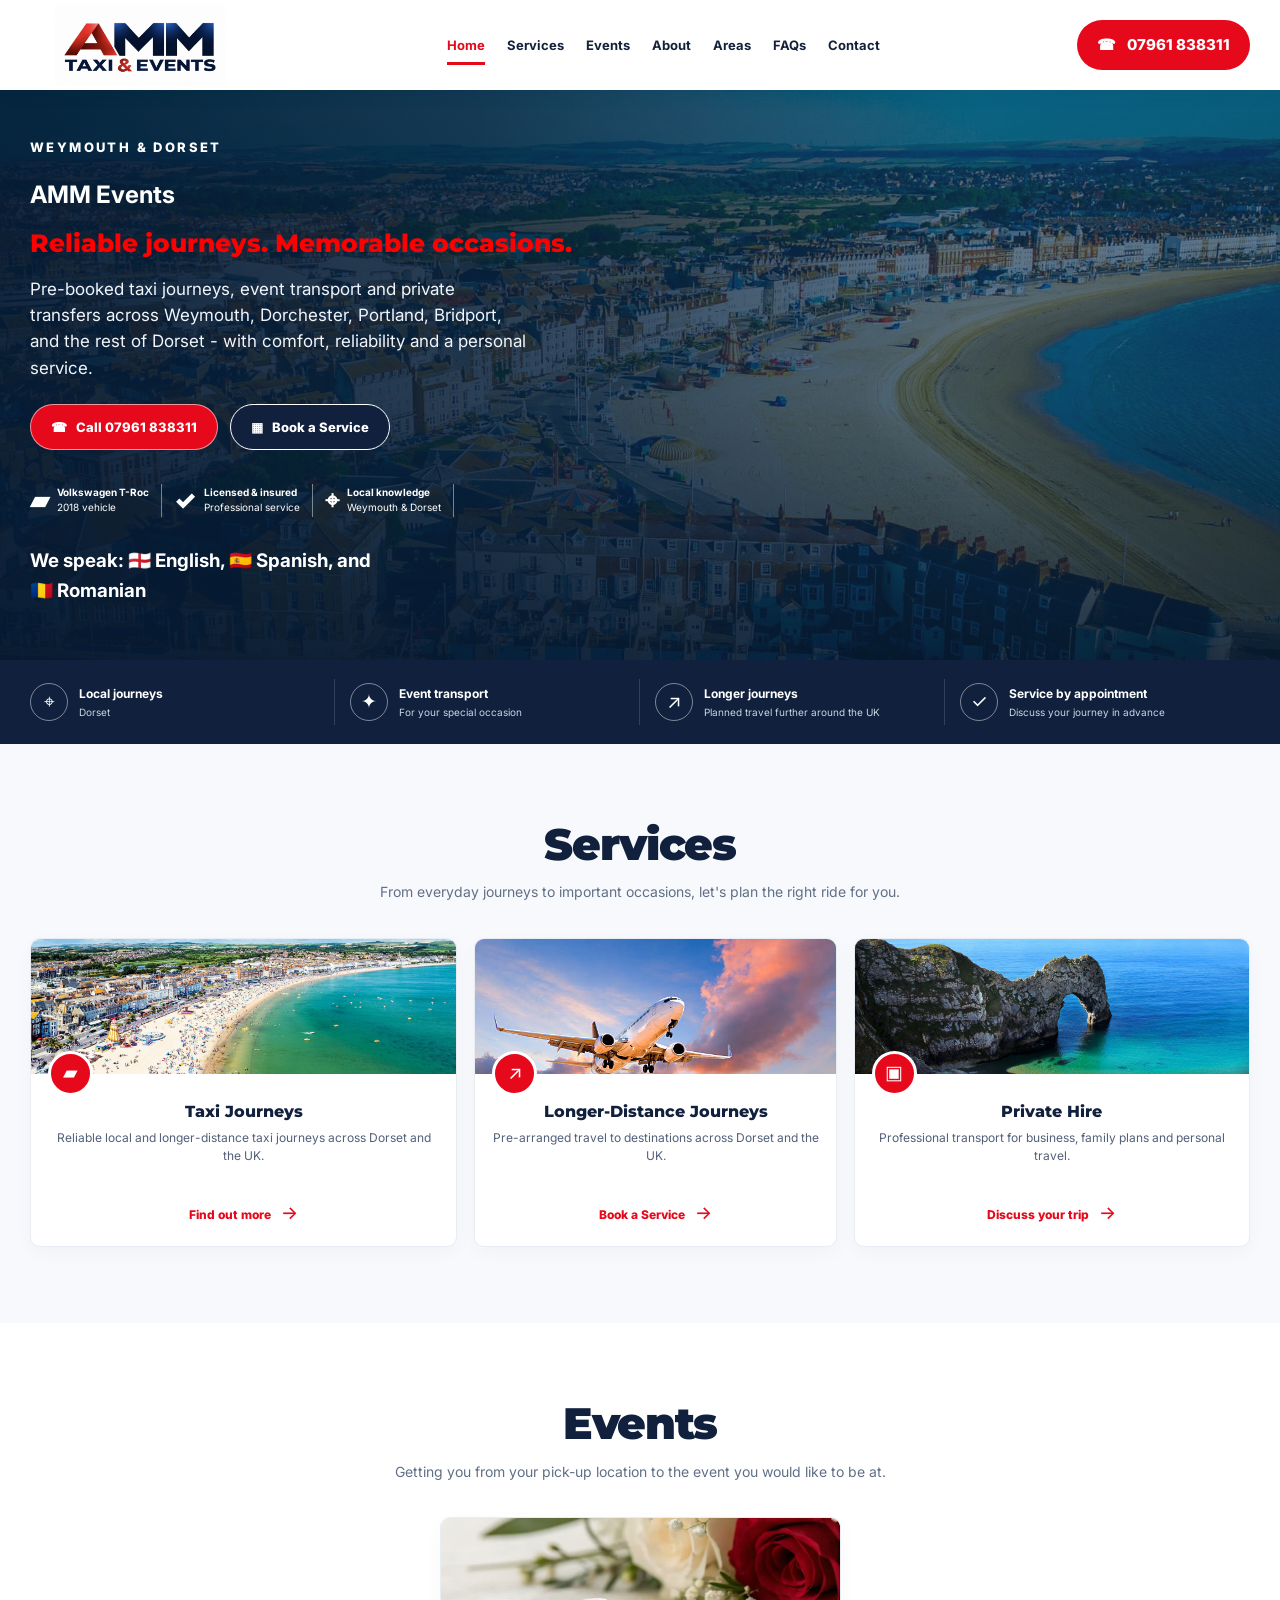
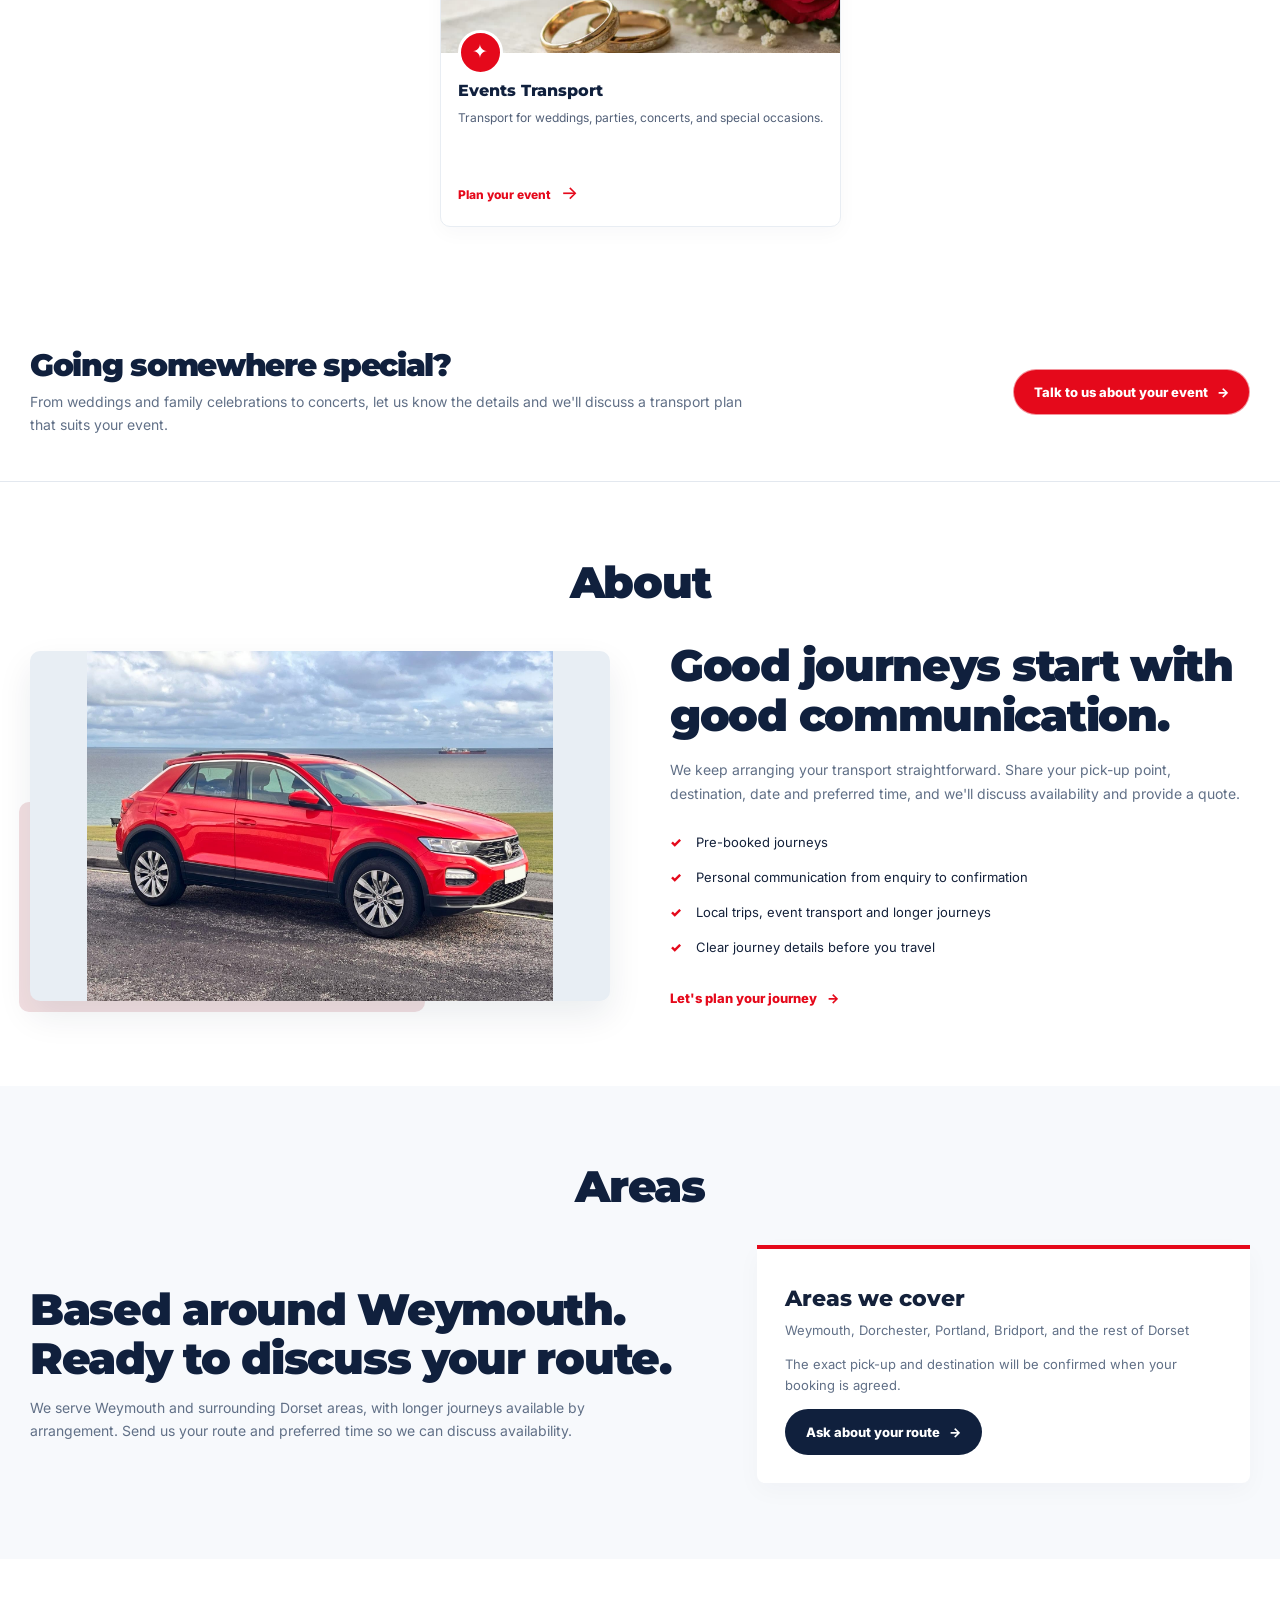
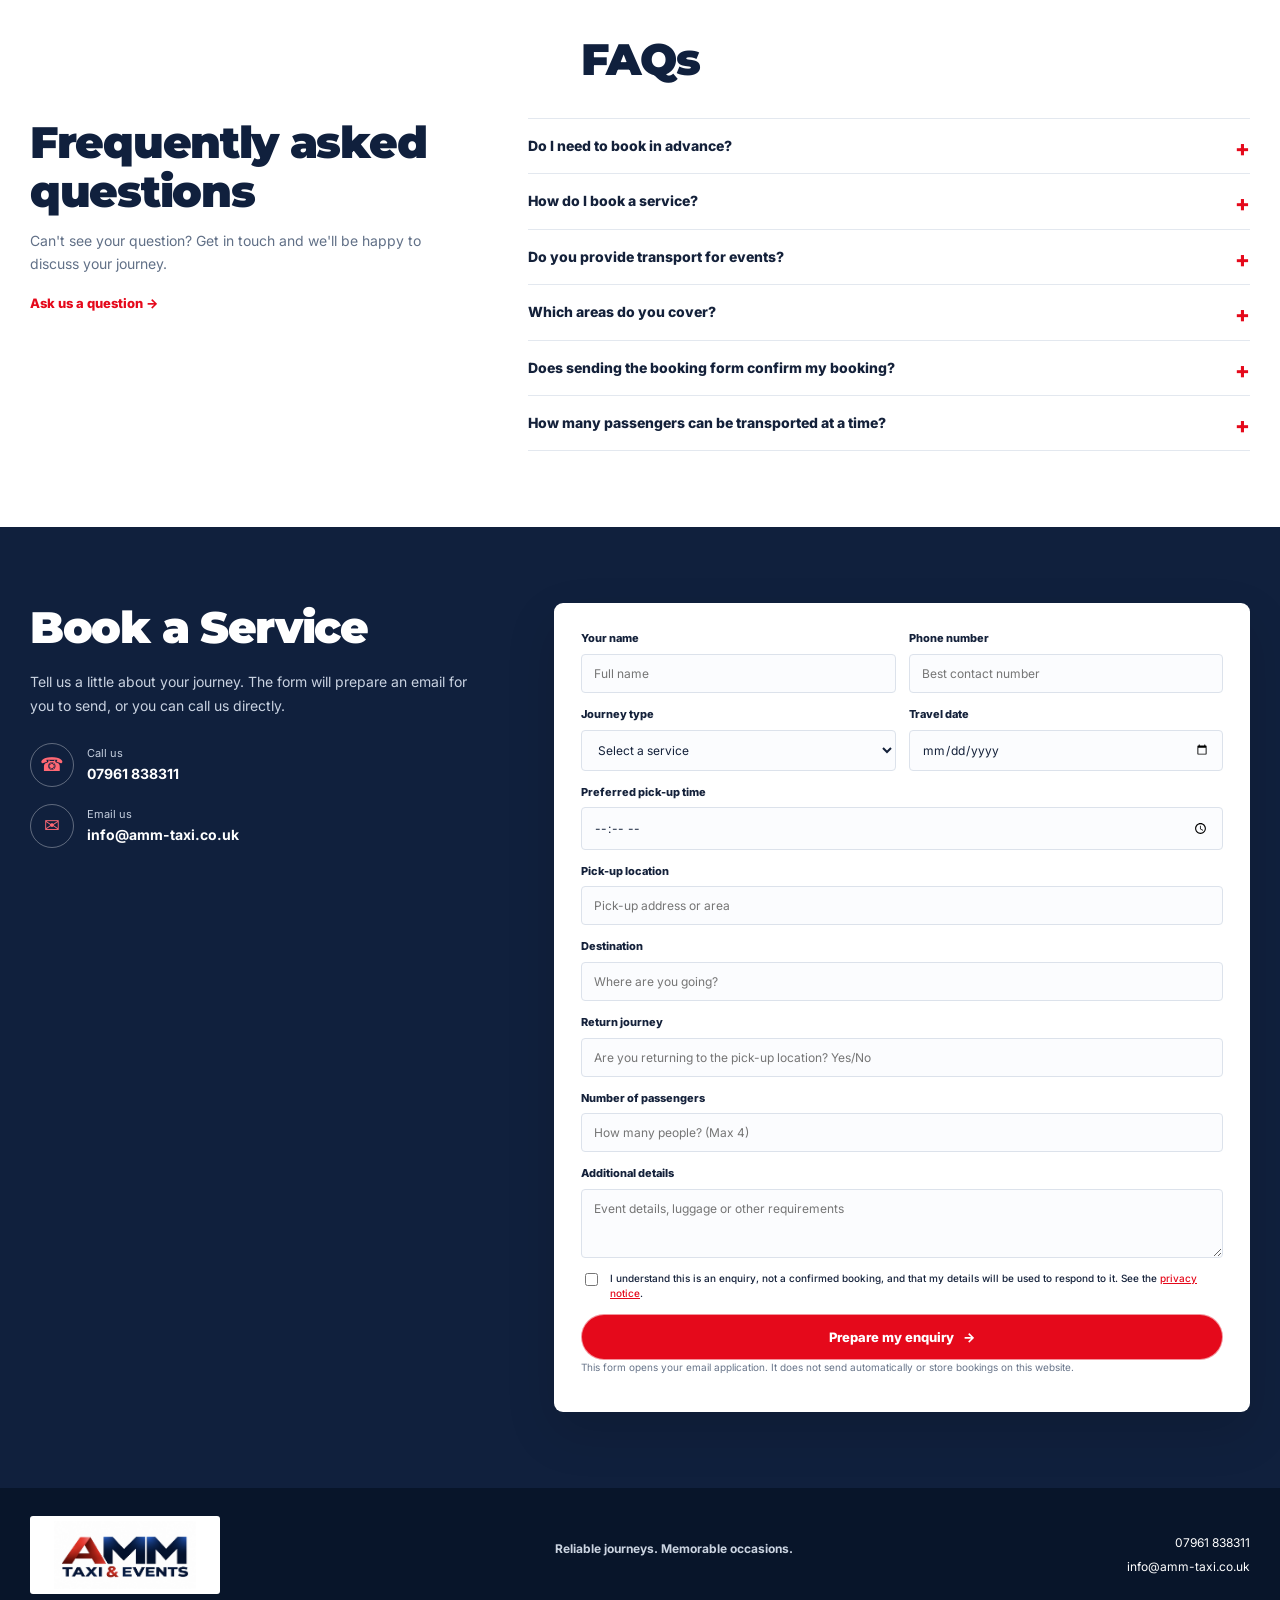
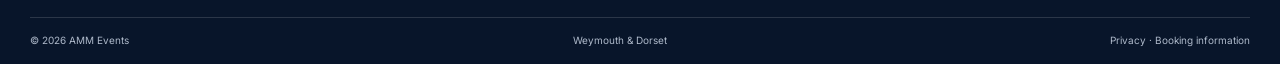
==== index.html @ 0e3fd57d "Add files via upload" ====
<!doctype html>
<html lang="en-GB">
<head>
  <meta charset="utf-8">
  <meta name="viewport" content="width=device-width, initial-scale=1">
  <meta name="description" content="AMM Events offers pre-booked taxi journeys, event transport, private hire and longer-distance travel around Weymouth and Dorset. Call 07961 838311 to discuss your journey.">
  <meta name="theme-color" content="#10203d">
  <title>AMM Events | Pre-booked Taxi & Event Transport in Weymouth</title>
  <link rel="preconnect" href="https://fonts.googleapis.com">
  <link rel="preconnect" href="https://fonts.gstatic.com" crossorigin>
  <link href="https://fonts.googleapis.com/css2?family=Inter:wght@400;500;600;700;800&family=Montserrat:wght@600;700;800;900&display=swap" rel="stylesheet">
  <link rel="stylesheet" href="styles.css">
  <script type="application/ld+json">
  {
    "@context":"https://schema.org",
    "@type":"TaxiService",
    "name":"AMM Events",
    "telephone":"+447961838311",
    "email":"info@amm-taxi.co.uk",
    "areaServed":["Weymouth","Portland","Dorchester","Chickerell","Dorset"],
    "url":"https://amm-taxi.co.uk",
    "description":"Pre-booked taxi journeys, event transport, private hire and longer-distance journeys around Weymouth and Dorset."
  }
  </script>
</head>
<body>
<a class="skip-link" href="#main">Skip to content</a>
<header class="site-header">
  <div class="container header-inner">
    <a class="brand" href="#home" aria-label="AMM Events home"><img src="assets/amm-logo.jpg" alt="AMM Events"></a>
    <button class="menu-toggle" aria-expanded="false" aria-controls="main-nav" aria-label="Open navigation">☰ <span>Menu</span></button>
    <nav class="main-nav" id="main-nav" aria-label="Main navigation">
      <a class="active" href="#home">Home</a><a href="#services">Services</a><a href="#events">Events</a><a href="#about">About</a><a href="#areas">Areas</a><a href="#faq">FAQs</a><a href="#contact">Contact</a>
    </nav>
    <a class="header-call" href="tel:07961838311"><span aria-hidden="true">☎</span> 07961 838311</a>
  </div>
</header>

<main id="main">
  <section class="hero" id="home">
    <div class="hero-backdrop" aria-hidden="true"></div><div class="hero-shade" aria-hidden="true"></div>
    <div class="container hero-inner">
      <div class="hero-copy">
        <p class="eyebrow">WEYMOUTH & DORSET</p>
        <h1>AMM Events</h1>
        <p class="tagline" style="color: red;">Reliable journeys. Memorable occasions.</p>
        <p class="intro">Pre-booked taxi journeys, event transport and private transfers across Weymouth, Dorchester, Portland, Bridport, and the rest of Dorset - with comfort, reliability and a personal service.</p>
        <div class="hero-actions">
          <a class="button button-red" href="tel:07961838311"><span>☎</span> Call 07961 838311</a>
          <a class="button button-outline" href="#contact"><span>▦</span> Book a Service</a>
        </div>
        <div class="trust-points">
          <div><span class="trust-icon">▰</span><span><strong>Volkswagen T-Roc</strong><small>2018 vehicle</small></span></div>
          <div><span class="trust-icon">✓</span><span><strong>Licensed & insured</strong><small>Professional service</small></span></div>
          <div><span class="trust-icon">⌖</span><span><strong>Local knowledge</strong><small>Weymouth & Dorset</small></span></div>
          <h3><br>We speak: 🏴󠁧󠁢󠁥󠁮󠁧󠁿 English, 🇪🇸 Spanish, and <br>🇷🇴 Romanian</h3>
        </div>
      </div>
    </div>
  </section>

  <section class="quick-benefits" aria-label="Service benefits">
    <div class="container benefits-grid">
      <div><span class="benefit-icon">⌖</span><span><strong>Local journeys</strong><small>Dorset</small></span></div>
      <div><span class="benefit-icon">✦</span><span><strong>Event transport</strong><small>For your special occasion</small></span></div>
      <div><span class="benefit-icon">↗</span><span><strong>Longer journeys</strong><small>Planned travel further around the UK</small></span></div>
      <div><span class="benefit-icon">✓</span><span><strong>Service by appointment</strong><small>Discuss your journey in advance</small></span></div>
    </div>
  </section>

  <section class="section services" id="services">
    <div class="container">
      <div class="section-heading"><h2>Services</h2><p>From everyday journeys to important occasions, let's plan the right ride for you.</p></div>
      <div class="service-cards">
        <article class="service-card"><img src="assets/taxi-journeys.jpg" alt="Weymouth harbour and coastline"><div class="card-content"><span class="card-icon">▰</span><h3>Taxi Journeys</h3><p>Reliable local and longer-distance taxi journeys across Dorset and the UK.</p><a href="#contact">Find out more <b>→</b></a></div></article>
        <article class="service-card"><img src="assets/long-distance.jpg" alt="Open sky representing longer-distance travel"><div class="card-content"><span class="card-icon">↗</span><h3>Longer-Distance Journeys</h3><p>Pre-arranged travel to destinations across Dorset and the UK.</p><a href="#contact">Book a Service <b>→</b></a></div></article>
        <article class="service-card"><img src="assets/durdle-door.jpg" alt="Coastal landscape for private travel"><div class="card-content"><span class="card-icon">▣</span><h3>Private Hire</h3><p>Professional transport for business, family plans and personal travel.</p><a href="#contact">Discuss your trip <b>→</b></a></div></article>
      </div>
    </div>
  </section>

  <section class="section events" id="events">
    <div class="container">
      <div class="section-heading"><h2>Events</h2><p>Getting you from your pick-up location to the event you would like to be at.</p></div>
      <div class="service-cards">
        <article class="service-card" id="events"><img src="assets/events-transport.jpg" alt="Elegant event table setting"><div class="card-content"><span class="card-icon">✦</span><h3>Events Transport</h3><p>Transport for weddings, parties, concerts, and special occasions.</p><a href="#contact">Plan your event <b>→</b></a></div></article>
      </div>
    </div>
  </section>

  <section class="event-callout">
    <div class="container event-inner">
      <div><h2>Going somewhere special?</h2><p>From weddings and family celebrations to concerts, let us know the details and we'll discuss a transport plan that suits your event.</p></div>
      <a class="button button-red" href="#contact">Talk to us about your event <span>→</span></a>
    </div>
  </section>

  <section class="section about-section" id="about">
              <div class="section-heading"><h2>About</h2></div>
    <div class="container about-grid">
      <div class="about-visual"><img src="assets/red-troc-coast.jpg" alt="Red Volkswagen T-Roc used as the AMM Events vehicle"></div>
      <div class="about-copy"><h2>Good journeys start with good communication.</h2><p>We keep arranging your transport straightforward. Share your pick-up point, destination, date and preferred time, and we'll discuss availability and provide a quote.</p><ul><li>Pre-booked journeys</li><li>Personal communication from enquiry to confirmation</li><li>Local trips, event transport and longer journeys</li><li>Clear journey details before you travel</li></ul><a class="text-link" href="#contact">Let's plan your journey <span>→</span></a></div>
    </div>
  </section>

  <section class="area-section section" id="areas">
        <div class="section-heading"><h2>Areas</h2></div>
    <div class="container area-grid">
      <div><h2>Based around Weymouth.<br>Ready to discuss your route.</h2><p>We serve Weymouth and surrounding Dorset areas, with longer journeys available by arrangement. Send us your route and preferred time so we can discuss availability.</p></div>
      <div class="area-card"><h3>Areas we cover</h3><p>Weymouth, Dorchester, Portland, Bridport, and the rest of Dorset</p><p>The exact pick-up and destination will be confirmed when your booking is agreed.</p><a class="button button-navy" href="#contact">Ask about your route <span>→</span></a></div>
    </div>
  </section>

  <section class="section faq-section" id="faq">
        <div class="section-heading"><h2>FAQs</h2></div>
    <div class="container faq-grid">
      <div><h2>Frequently asked questions</h2><p>Can't see your question? Get in touch and we'll be happy to discuss your journey.</p><a class="text-link" href="#contact">Ask us a question →</a></div>
      <div class="faq-list">
        <details><summary>Do I need to book in advance?</summary><p>AMM only handles pre-booked journeys. Contact us with your date, time, pick-up point and destination so we can check availability.</p></details>
        <details><summary>How do I book a service?</summary><p>Call us or complete the enquiry form with as much journey information as you can. Your booking is not confirmed until we reply and agree the details.</p></details>
        <details><summary>Do you provide transport for events?</summary><p>Yes, you can enquire about transport for weddings, parties, concerts, and other special occasions. Please share the event time and locations.</p></details>
        <details><summary>Which areas do you cover?</summary><p>We are based around Weymouth and cover nearby Dorset locations, with longer-distance journeys considered by arrangement.</p></details>
        <details><summary>Does sending the booking form confirm my booking?</summary><p>No. The form prepares an email enquiry. Your journey is only confirmed after AMM Events replies and agrees the details with you.</p></details>
        <details><summary>How many passengers can be transported at a time?</summary><p>A maximum of 4 passengers can be transported at a time.</p></details>        
        </div>
    </div>
  </section>

  <section class="contact-section" id="contact">
    <div class="container contact-grid">
      <div class="contact-copy"><h2>Book a Service</h2><p>Tell us a little about your journey. The form will prepare an email for you to send, or you can call us directly.</p>
        <a class="contact-detail" href="tel:07961838311"><span class="contact-detail-icon">☎</span><span><small>Call us</small><strong>07961 838311</strong></span></a>
        <a class="contact-detail" href="mailto:info@amm-taxi.co.uk"><span class="contact-detail-icon">✉</span><span><small>Email us</small><strong>info@amm-taxi.co.uk</strong></span></a>
      </div>
      <form class="quote-form" id="quote-form">
        <div class="form-row"><label for="name">Your name<input id="name" name="name" autocomplete="name" required placeholder="Full name"></label><label for="phone">Phone number<input id="phone" name="phone" type="tel" autocomplete="tel" required placeholder="Best contact number"></label></div>
        <div class="form-row"><label for="journey">Journey type<select id="journey" name="journey" required><option value="">Select a service</option><option>Taxi journey</option><option>Events transport</option><option>Longer-distance journey</option><option>Private hire</option><option>Other enquiry</option></select></label><label for="date">Travel date<input id="date" name="date" type="date"></label></div>
        <label for="time">Preferred pick-up time<input id="time" name="time" type="time"></label>
        <label for="pickup">Pick-up location<input id="pickup" name="pickup" placeholder="Pick-up address or area"></label>
        <label for="destination">Destination<input id="destination" name="destination" placeholder="Where are you going?"></label>
        <label for="return">Return journey<input id="return" name="return" placeholder="Are you returning to the pick-up location? Yes/No"></label>
        <label for="passengers">Number of passengers<input id="passengers" name="passengers" type="number" min="1" max="4" placeholder="How many people? (Max 4)"></label>
        <label for="details">Additional details<textarea id="details" name="details" rows="3" placeholder="Event details, luggage or other requirements"></textarea></label>
        <label class="consent"><input type="checkbox" name="privacy" required><span>I understand this is an enquiry, not a confirmed booking, and that my details will be used to respond to it. See the <a href="privacy.html" target="_blank" rel="noopener">privacy notice</a>.</span></label>
        <button class="button button-red submit-button" type="submit">Prepare my enquiry <span>→</span></button>
        <p class="form-note">This form opens your email application. It does not send automatically or store bookings on this website.</p><p class="form-status" id="form-status" aria-live="polite"></p>
      </form>
    </div>
  </section>
</main>

<footer class="site-footer">
  <div class="container footer-main"><a class="footer-logo" href="#home"><img src="assets/amm-logo.jpg" alt="AMM Events"></a><p>Reliable journeys. Memorable occasions.</p><div class="footer-contact"><a href="tel:07961838311">07961 838311</a><a href="mailto:info@amm-taxi.co.uk">info@amm-taxi.co.uk</a></div></div>
  <div class="container footer-bottom"><span>© <span id="year"></span> AMM Events</span><span>Weymouth & Dorset</span><span><a href="privacy.html">Privacy</a> · <a href="terms.html">Booking information</a></span></div>
</footer>
<div class="mobile-cta"><a href="tel:07961838311">Call AMM</a><a href="#contact">Book a Service</a></div>
<script src="script.js"></script>
</body>
</html>
---- styles.css ----
* {
  box-sizing: border-box;
}
:root {
  --navy: #10203d;
  --navy2: #1b3458;
  --red: #e5091b;
  --red-dark: #c90d1c;
  --ink: #14213a;
  --muted: #617087;
  --pale: #f5f7fb;
  --line: #e3e8ef;
  --max: 1220px;
}
html {
  scroll-behavior: smooth;
  scroll-padding-top: 100px;
}
body {
  margin: 0;
  font-family: Inter, Arial, sans-serif;
  color: var(--ink);
  line-height: 1.6;
}
a {
  color: inherit;
  text-decoration: none;
}
img {
  display: block;
  max-width: 100%;
}
.container {
  width: min(var(--max), calc(100% - 44px));
  margin: auto;
}
.skip-link {
  position: absolute;
  left: -9999px;
}
.skip-link:focus {
  left: 12px;
  top: 12px;
  background: white;
  padding: 12px;
  z-index: 100;
}
.site-header {
  position: sticky;
  top: 0;
  z-index: 30;
  background: #fff;
  box-shadow: 0 3px 20px #10203d0d;
}
.header-inner {
  display: flex;
  align-items: center;
  justify-content: space-between;
  gap: 22px;
  min-height: 90px;
}
.brand {
  width: 220px;
  flex-shrink: 0;
}
.brand img {
  width: 100%;
  max-height: 82px;
  object-fit: contain;
}
.main-nav {
  display: flex;
  align-items: center;
  gap: 22px;
  font-size: 13px;
  font-weight: 700;
}
.main-nav a {
  position: relative;
  padding: 12px 0;
}
.main-nav a:hover,
.main-nav a.active {
  color: var(--red);
}
.main-nav a.active:after {
  content: "";
  position: absolute;
  left: 0;
  right: 0;
  bottom: 2px;
  height: 3px;
  background: var(--red);
}
.header-call {
  white-space: nowrap;
  background: var(--red);
  color: white;
  border-radius: 30px;
  padding: 13px 20px;
  font-size: 15px;
  font-weight: 800;
}
.header-call span {
  margin-right: 8px;
}
.menu-toggle {
  display: none;
}
.hero {
  position: relative;
  isolation: isolate;
  overflow: hidden;
  color: #fff;
  background: #12395b;
}
.hero-backdrop {
  position: absolute;
  inset: 0;
  z-index: -3;
  background: url("assets/weymouth-coast.jpg") center 44% / cover no-repeat;
  opacity: 0.4;
  transform: scale(1.02);
}
.hero-shade {
  position: absolute;
  inset: 0;
  z-index: -2;
  background: linear-gradient(
      90deg,
      rgba(5, 25, 49, 0.86) 0%,
      rgba(5, 25, 49, 0.64) 37%,
      rgba(5, 25, 49, 0.12) 76%
    ),
    linear-gradient(0deg, rgba(4, 17, 34, 0.66), transparent 45%);
}
.hero-inner {
  display: grid;
  grid-template-columns: 1fr 1fr;
  gap: 20px;
  align-items: center;
  min-height: 570px;
  padding-top: 38px;
  padding-bottom: 26px;
}
.hero-copy {
  position: relative;
  z-index: 2;
}
.eyebrow {
  display: flex;
  align-items: center;
  gap: 12px;
  margin: 0 0 18px;
  color: var(--red);
  font-size: 11px;
  font-weight: 800;
  letter-spacing: 2.4px;
}
.hero .eyebrow {
  color: white;
  font-size: 13px;
}
.eyebrow > span {
  display: inline-block;
  width: 42px;
  height: 2px;
  background: var(--red);
}
h1,
h2,
h3,
p {
  margin-top: 0;
}
.hero h1 {
  margin-bottom: 13px;
}
.hero h1 span {
  display: block;
}
.tagline {
  font: 800 clamp(18px, 2vw, 25px) / 1.3 Montserrat, sans-serif;
  margin-bottom: 16px;
}
.tagline em {
  font-style: normal;
  color: #ffd5d8;
}
.intro {
  max-width: 500px;
  font-size: 17px;
  line-height: 1.55;
  color: #f1f5fb;
  margin-bottom: 23px;
}
.hero-actions {
  display: flex;
  gap: 12px;
  flex-wrap: wrap;
}
.button {
  display: inline-flex;
  align-items: center;
  justify-content: center;
  gap: 9px;
  padding: 14px 20px;
  border-radius: 30px;
  font: 800 13px Inter, sans-serif;
  cursor: pointer;
  border: 1px solid transparent;
  transition: transform 0.2s, background 0.2s;
}
.button:hover {
  transform: translateY(-2px);
}
.button-red {
  background: var(--red);
  color: #fff;
  border-color: #ffffff90;
}
.button-red:hover {
  background: var(--red-dark);
}
.button-outline {
  color: white;
  background: var(--navy);
  border-color: #fff;
}
.trust-points {
  display: flex;
  gap: 0;
  flex-wrap: wrap;
  margin-top: 34px;
}
.trust-points > div {
  display: flex;
  align-items: center;
  gap: 8px;
  padding: 0 12px;
  border-right: 1px solid #ffffff70;
  font-size: 10px;
  line-height: 1.3;
  
}
.trust-points > div:first-child {
  padding-left: 0;
}
.trust-points > div:last-child {
  border: 0;
}
.trust-icon {
  font-size: 25px;
  font-weight: 900;
}
.trust-points strong,
.trust-points small {
  display: block;
}
.trust-points strong {
  font-size: 10px;
}
.trust-points small {
  font-size: 10px;
  margin-top: 2px;
}
.hero-visual {
  position: relative;
  align-self: stretch;
  display: flex;
  align-items: center;
  min-width: 0;
  margin-right: -25px;
}
.hero-visual > img {
  width: 100%;
  height: 430px;
  object-fit: contain;
  object-position: center;
  background: #e8eef4;
  border-radius: 12px;
  box-shadow: 0 18px 45px #0003;
}
.vehicle-tag {
  position: absolute;
  bottom: 18px;
  left: 16px;
  display: flex;
  align-items: center;
  gap: 10px;
  background: white;
  color: var(--navy);
  padding: 11px 15px;
  border-radius: 7px;
  box-shadow: 0 8px 25px #10203d25;
}
.tag-dot {
  width: 10px;
  height: 10px;
  background: var(--red);
  border-radius: 50%;
}
.vehicle-tag strong,
.vehicle-tag small {
  display: block;
}
.vehicle-tag strong {
  font-size: 11px;
}
.vehicle-tag small {
  font-size: 10px;
  color: var(--muted);
}
.quick-benefits {
  background: var(--navy);
  color: white;
}
.benefits-grid {
  display: grid;
  grid-template-columns: repeat(4, 1fr);
  padding: 19px 0;
}
.benefits-grid > div {
  display: flex;
  align-items: center;
  gap: 11px;
  padding: 4px 15px;
  border-right: 1px solid #ffffff25;
}
.benefits-grid > div:first-child {
  padding-left: 0;
}
.benefits-grid > div:last-child {
  border: 0;
}
.benefit-icon {
  width: 38px;
  height: 38px;
  border: 1px solid #ffffff75;
  border-radius: 50%;
  display: grid;
  place-items: center;
  font-size: 19px;
  flex-shrink: 0;
}
.benefits-grid strong,
.benefits-grid small {
  display: block;
}
.benefits-grid strong {
  font-size: 12px;
}
.benefits-grid small {
  font-size: 10px;
  color: #cbd4e2;
  line-height: 1.35;
  margin-top: 3px;
}
.section {
  padding: 76px 0;
}
.services {
  background: #f7f9fc;
  display: flex;
  text-align: center;
  align-items: center;
  justify-content: center;
}


.section-heading {
  text-align: center;
  max-width: 680px;
  margin: 0 auto 34px;
}
.section-heading h2,
.about-copy h2,
.area-grid h2,
.faq-grid h2,
.contact-copy h2,
.event-inner h2 {
  font: 900 clamp(31px, 3.8vw, 44px) / 1.12 Montserrat, sans-serif;
  letter-spacing: -1.3px;
  color: var(--navy);
  margin-bottom: 12px;
}
.section-heading > p:last-child {
  font-size: 14px;
  color: var(--muted);
  margin-bottom: 0;
}
.service-cards {
  display: flex;
  grid-template-columns: repeat(4, minmax(0, 1fr));
  align-items: center;
  justify-content: center;
  gap: 17px;
}
.service-card {
  background: #fff;
  border: 1px solid #e8edf3;
  border-radius: 10px;
  overflow: hidden;
  box-shadow: 0 6px 20px #10203d08;
  transition: transform 0.2s, box-shadow 0.2s;
}
.service-card:hover {
  transform: translateY(-4px);
  box-shadow: 0 14px 28px #10203d13;
}
.service-card > img {
  width: 100%;
  height: 135px;
  object-fit: cover;
}
.card-content {
  padding: 0 17px 18px;
}
.card-icon {
  position: relative;
  display: grid;
  place-items: center;
  width: 45px;
  height: 45px;
  margin-top: -23px;
  margin-bottom: 6px;
  background: var(--red);
  border: 3px solid white;
  border-radius: 50%;
  color: white;
  font-size: 19px;
}
.card-content h3 {
  font: 800 16px/1.3 Montserrat, sans-serif;
  color: var(--navy);
  margin-bottom: 7px;
}
.card-content p {
  font-size: 12px;
  line-height: 1.5;
  color: #526078;
  min-height: 58px;
  margin-bottom: 12px;
}
.card-content a {
  font-size: 12px;
  font-weight: 800;
  color: var(--red);
}
.card-content a b {
  font-size: 18px;
  font-weight: 500;
  padding-left: 7px;
}
.event-callout {
  padding: 45px 0;
  background: #fff;
  border-bottom: 1px solid var(--line);
}
.event-inner {
  display: flex;
  align-items: center;
  justify-content: space-between;
  gap: 35px;
}
.event-inner > div {
  max-width: 720px;
}
.event-inner .eyebrow {
  margin-bottom: 9px;
}
.event-inner h2 {
  font-size: 31px;
  margin-bottom: 9px;
}
.event-inner p:not(.eyebrow) {
  font-size: 14px;
  color: var(--muted);
  margin-bottom: 0;
}
.about-section {
  background: #fff;
}
.about-grid {
  display: grid;
  grid-template-columns: 1fr 1fr;
  gap: 60px;
  align-items: center;
}
.about-visual {
  position: relative;
}
.about-visual:before {
  content: "";
  position: absolute;
  left: -11px;
  bottom: -11px;
  width: 70%;
  height: 60%;
  background: #f2dfe1;
  border-radius: 10px;
}
.about-visual img {
  position: relative;
  width: 100%;
  height: 350px;
  object-fit: contain;
  background: #e8eef4;
  border-radius: 10px;
  box-shadow: 0 15px 35px #10203d15;
}
.about-copy > p:not(.eyebrow) {
  font-size: 14px;
  line-height: 1.7;
  color: var(--muted);
  margin: 18px 0;
}
.about-copy ul {
  list-style: none;
  padding: 0;
  margin: 20px 0;
}
.about-copy li {
  position: relative;
  padding: 7px 0 7px 26px;
  font-size: 13px;
}
.about-copy li:before {
  content: "✓";
  position: absolute;
  left: 0;
  color: var(--red);
  font-weight: 900;
}
.text-link {
  color: var(--red);
  font-size: 13px;
  font-weight: 800;
}
.text-link span {
  padding-left: 7px;
}
.area-section {
  background: #f7f9fc;
}
.area-grid {
  display: grid;
  grid-template-columns: 1.15fr 0.85fr;
  align-items: center;
  gap: 60px;
}
.area-grid > div:first-child > p:last-child {
  max-width: 580px;
  font-size: 14px;
  line-height: 1.7;
  color: var(--muted);
  margin-bottom: 0;
}
.area-card {
  padding: 28px;
  background: white;
  border-top: 4px solid var(--red);
  border-radius: 0 0 8px 8px;
  box-shadow: 0 8px 24px #10203d08;
}
.area-symbol {
  font-size: 30px;
  color: var(--red);
}
.area-card h3 {
  font: 800 22px Montserrat, sans-serif;
  margin: 8px 0;
}
.area-card p {
  font-size: 13px;
  color: var(--muted);
  line-height: 1.6;
}
.small-note {
  font-size: 11px !important;
}
.button-navy {
  background: var(--navy);
  color: white;
}
.button-navy:hover {
  background: var(--navy2);
}
.faq-section {
  background: white;
}
.faq-grid {
  display: grid;
  grid-template-columns: 0.75fr 1.25fr;
  gap: 65px;
}
.faq-grid > div:first-child > p:not(.eyebrow) {
  font-size: 14px;
  color: var(--muted);
  line-height: 1.7;
}
.faq-list details {
  border-bottom: 1px solid var(--line);
  padding: 16px 0;
}
.faq-list details:first-child {
  border-top: 1px solid var(--line);
}
.faq-list summary {
  cursor: pointer;
  font-size: 14px;
  font-weight: 800;
  list-style: none;
  position: relative;
  padding-right: 28px;
}
.faq-list summary::-webkit-details-marker {
  display: none;
}
.faq-list summary:after {
  content: "+";
  position: absolute;
  right: 0;
  top: -4px;
  color: var(--red);
  font-size: 22px;
}
.faq-list details[open] summary:after {
  content: "−";
}
.faq-list details p {
  font-size: 13px;
  color: var(--muted);
  line-height: 1.65;
  margin: 12px 0 0;
}
.contact-section {
  background: var(--navy);
  color: white;
  padding: 76px 0;
}
.contact-grid {
  display: grid;
  grid-template-columns: 0.8fr 1.2fr;
  gap: 60px;
  align-items: start;
}
.contact-copy .eyebrow {
  color: #ff7b85;
}
.contact-copy h2 {
  color: white;
}
.contact-copy > p:not(.eyebrow) {
  font-size: 14px;
  line-height: 1.7;
  color: #c9d2e1;
  margin: 17px 0 26px;
}
.contact-detail {
  display: flex;
  align-items: center;
  gap: 13px;
  margin-top: 17px;
}
.contact-detail-icon {
  width: 44px;
  height: 44px;
  display: grid;
  place-items: center;
  border: 1px solid #ffffff55;
  border-radius: 50%;
  font-size: 19px;
  color: #ff6874;
}
.contact-detail small,
.contact-detail strong {
  display: block;
}
.contact-detail small {
  font-size: 11px;
  color: #c4cede;
}
.contact-detail strong {
  font-size: 14px;
}
.contact-small {
  font-size: 11px !important;
  color: #aebbd0 !important;
  margin-top: 25px !important;
}
.quote-form {
  padding: 27px;
  background: white;
  color: var(--ink);
  border-radius: 9px;
  box-shadow: 0 20px 50px #0002;
}
.quote-form label {
  display: block;
  font-size: 11px;
  font-weight: 800;
  margin-bottom: 13px;
}
.form-row {
  display: grid;
  grid-template-columns: 1fr 1fr;
  gap: 13px;
}
.quote-form input,
.quote-form select,
.quote-form textarea {
  display: block;
  width: 100%;
  margin-top: 6px;
  border: 1px solid #dce2eb;
  border-radius: 4px;
  padding: 11px 12px;
  background: #fbfcfe;
  font: 400 12px Inter, sans-serif;
  color: var(--ink);
}
.quote-form input:focus,
.quote-form select:focus,
.quote-form textarea:focus {
  outline: 2px solid #e5091b2a;
  border-color: var(--red);
}
.quote-form textarea {
  resize: vertical;
}
.quote-form .consent {
  display: flex;
  align-items: flex-start;
  gap: 9px;
  font-size: 10px;
  font-weight: 500;
  line-height: 1.5;
}
.consent input {
  width: auto;
  margin-top: 2px;
  flex-shrink: 0;
}
.consent a {
  text-decoration: underline;
  color: var(--red);
}
.submit-button {
  width: 100%;
}
.form-note,
.form-status {
  font-size: 10px;
  line-height: 1.5;
  color: #68758a;
}
.form-status {
  font-weight: 700;
  color: var(--red);
}
.site-footer {
  background: #08152a;
  color: white;
  padding: 28px 0 16px;
}
.footer-main {
  display: flex;
  align-items: center;
  justify-content: space-between;
  gap: 25px;
  padding-bottom: 23px;
}
.footer-logo {
  width: 190px;
  background: #fff;
  padding: 5px;
  border-radius: 3px;
}
.footer-logo img {
  width: 100%;
  max-height: 68px;
  object-fit: contain;
}
.footer-main > p {
  font-size: 12px;
  font-weight: 700;
  color: #cbd4e1;
}
.footer-contact {
  display: grid;
  gap: 5px;
  text-align: right;
  font-size: 12px;
}
.footer-bottom {
  display: flex;
  justify-content: space-between;
  gap: 15px;
  border-top: 1px solid #ffffff24;
  padding-top: 14px;
  font-size: 10px;
  color: #aeb9ca;
}
.footer-bottom a:hover {
  color: #fff;
}
.mobile-cta {
  display: none;
}
@media (max-width: 1080px) {
  .brand {
    width: 180px;
  }
  .main-nav {
    gap: 13px;
    font-size: 11px;
  }
  .header-call {
    font-size: 12px;
    padding: 12px 15px;
  }
  .hero-inner {
    gap: 10px;
  }
  .hero-visual {
    margin-right: -10px;
  }
  .hero-visual > img {
    height: 390px;
  }
  .trust-points > div {
    padding: 0 8px;
  }
  .service-cards {
    gap: 12px;
  }
  .card-content {
    padding: 0 13px 15px;
  }
  .card-content h3 {
    font-size: 14px;
  }
  .card-content p {
    font-size: 11px;
  }
}
@media (max-width: 780px) {
  .container {
    width: calc(100% - 32px);
  }
  .header-inner {
    min-height: 76px;
    gap: 12px;
  }
  .brand {
    width: 160px;
  }
  .brand img {
    max-height: 70px;
  }
  .menu-toggle {
    display: block;
    background: white;
    border: 1px solid var(--line);
    border-radius: 5px;
    padding: 9px 10px;
    color: var(--navy);
    font-size: 12px;
  }
  .main-nav {
    display: none;
    position: absolute;
    top: 76px;
    left: 0;
    right: 0;
    background: white;
    padding: 15px 24px 22px;
    box-shadow: 0 12px 20px #10203d20;
    flex-direction: column;
    align-items: stretch;
    gap: 5px;
  }
  .main-nav.open {
    display: flex;
  }
  .main-nav a {
    padding: 10px 0;
  }
  .main-nav a.active:after {
    width: 36px;
    right: auto;
  }
  .header-call {
    display: none;
  }
  .hero-inner {
    grid-template-columns: 1fr;
    gap: 0;
    padding-top: 0;
    padding-bottom: 24px;
  }
  .hero-visual {
    grid-row: 1;
    margin: 0 -16px 22px;
  }
  .hero-visual > img {
    height: 270px;
    object-fit: contain;
    border-radius: 0;
    object-position: center;
    background: #e8eef4;
  }
  .vehicle-tag {
    left: 14px;
    bottom: 12px;
  }
  .hero-copy {
    padding: 0;
  }
  .hero-shade {
    background: linear-gradient(
      0deg,
      rgba(4, 17, 34, 0.96),
      rgba(4, 17, 34, 0.2)
    );
  }
  .hero h1 {
    font-size: clamp(35px, 8vw, 48px);
  }
  .tagline {
    font-size: 19px;
  }
  .intro {
    font-size: 15px;
  }
  .hero-actions {
    gap: 9px;
  }
  .button {
    font-size: 12px;
    padding: 13px 15px;
  }
  .trust-points {
    margin-top: 25px;
    display: grid;
    grid-template-columns: 1fr 1fr;
    gap: 13px;
  }
  .trust-points > div {
    border: 0;
    padding: 0;
  }
  .benefits-grid {
    grid-template-columns: 1fr 1fr;
    gap: 15px;
    padding: 18px 0;
  }
  .benefits-grid > div {
    padding: 0;
    border: 0;
    gap: 8px;
  }
  .benefit-icon {
    width: 33px;
    height: 33px;
    font-size: 16px;
  }
  .benefits-grid strong {
    font-size: 11px;
  }
  .benefits-grid small {
    font-size: 9px;
  }
  .section {
    padding: 55px 0;
  }
  .service-cards {
    grid-template-columns: 1fr 1fr;
    gap: 12px;
  }
  .service-card > img {
    height: 112px;
  }
  .card-content {
    padding: 0 12px 14px;
  }
  .card-icon {
    width: 42px;
    height: 42px;
    font-size: 18px;
  }
  .card-content h3 {
    font-size: 14px;
  }
  .card-content p {
    font-size: 11px;
    min-height: 70px;
  }
  .card-content a {
    font-size: 11px;
  }
  .event-callout {
    padding: 35px 0;
  }
  .event-inner {
    align-items: flex-start;
    flex-direction: column;
    gap: 18px;
  }
  .event-inner h2 {
    font-size: 29px;
  }
  .about-grid,
  .area-grid,
  .faq-grid,
  .contact-grid {
    grid-template-columns: 1fr;
    gap: 30px;
  }
  .about-visual img {
    height: 260px;
    object-fit: contain;
  }
  .about-copy h2,
  .area-grid h2,
  .faq-grid h2,
  .contact-copy h2 {
    font-size: 32px;
  }
  .area-card {
    padding: 22px;
  }
  .contact-section {
    padding: 55px 0;
  }
  .quote-form {
    padding: 21px 16px;
  }
  .footer-main {
    flex-wrap: wrap;
  }
  .footer-logo {
    width: 160px;
  }
  .footer-main > p {
    order: 3;
    width: 100%;
    margin: 0;
  }
  .footer-contact {
    margin-left: auto;
  }
  .footer-bottom {
    flex-wrap: wrap;
    justify-content: center;
    text-align: center;
  }
  .mobile-cta {
    display: grid;
    grid-template-columns: 1fr 1.35fr;
    position: fixed;
    bottom: 0;
    left: 0;
    right: 0;
    z-index: 40;
    box-shadow: 0 -4px 18px #10203d22;
  }
  .mobile-cta a {
    text-align: center;
    background: white;
    color: var(--navy);
    padding: 14px 8px;
    font-size: 12px;
    font-weight: 800;
  }
  .mobile-cta a + a {
    background: var(--red);
    color: white;
  }
  body {
    padding-bottom: 47px;
  }
}
@media (max-width: 430px) {
  .brand {
    width: 140px;
  }
  .menu-toggle {
    font-size: 11px;
  }
  .hero-visual > img {
    height: 220px;
    object-fit: contain;
  }
  .hero-actions {
    align-items: stretch;
    flex-direction: column;
    max-width: 280px;
  }
  .service-cards {
    grid-template-columns: 1fr;
  }
  .service-card > img {
    height: 150px;
  }
  .card-content p {
    min-height: 0;
    font-size: 12px;
  }
  .form-row {
    grid-template-columns: 1fr;
    gap: 0;
  }
  .benefits-grid {
    grid-template-columns: 1fr;
  }
  .footer-contact {
    font-size: 10px;
  }
}
@media (prefers-reduced-motion: reduce) {
  html {
    scroll-behavior: auto;
  }
  *,
  *:before,
  *:after {
    transition: none !important;
  }
}

.legal-page {
  background: #f7f9fc;
  min-height: 100vh;
}
.legal-content {
  max-width: 850px;
  padding-top: 54px;
  padding-bottom: 70px;
}
.legal-content h1 {
  font: 900 clamp(35px, 5vw, 54px) / 1.1 Montserrat, sans-serif;
  color: var(--navy);
  letter-spacing: -1.5px;
  margin-bottom: 24px;
}
.legal-content h2 {
  font: 800 22px/1.25 Montserrat, sans-serif;
  color: var(--navy);
  margin: 30px 0 10px;
}
.legal-content p {
  font-size: 14px;
  line-height: 1.8;
  color: #4f5c72;
}
.legal-content a:not(.text-link) {
  color: var(--red);
  text-decoration: underline;
}
.legal-page footer {
  text-align: center;
  background: #08152a;
  color: #fff;
  padding: 22px;
}
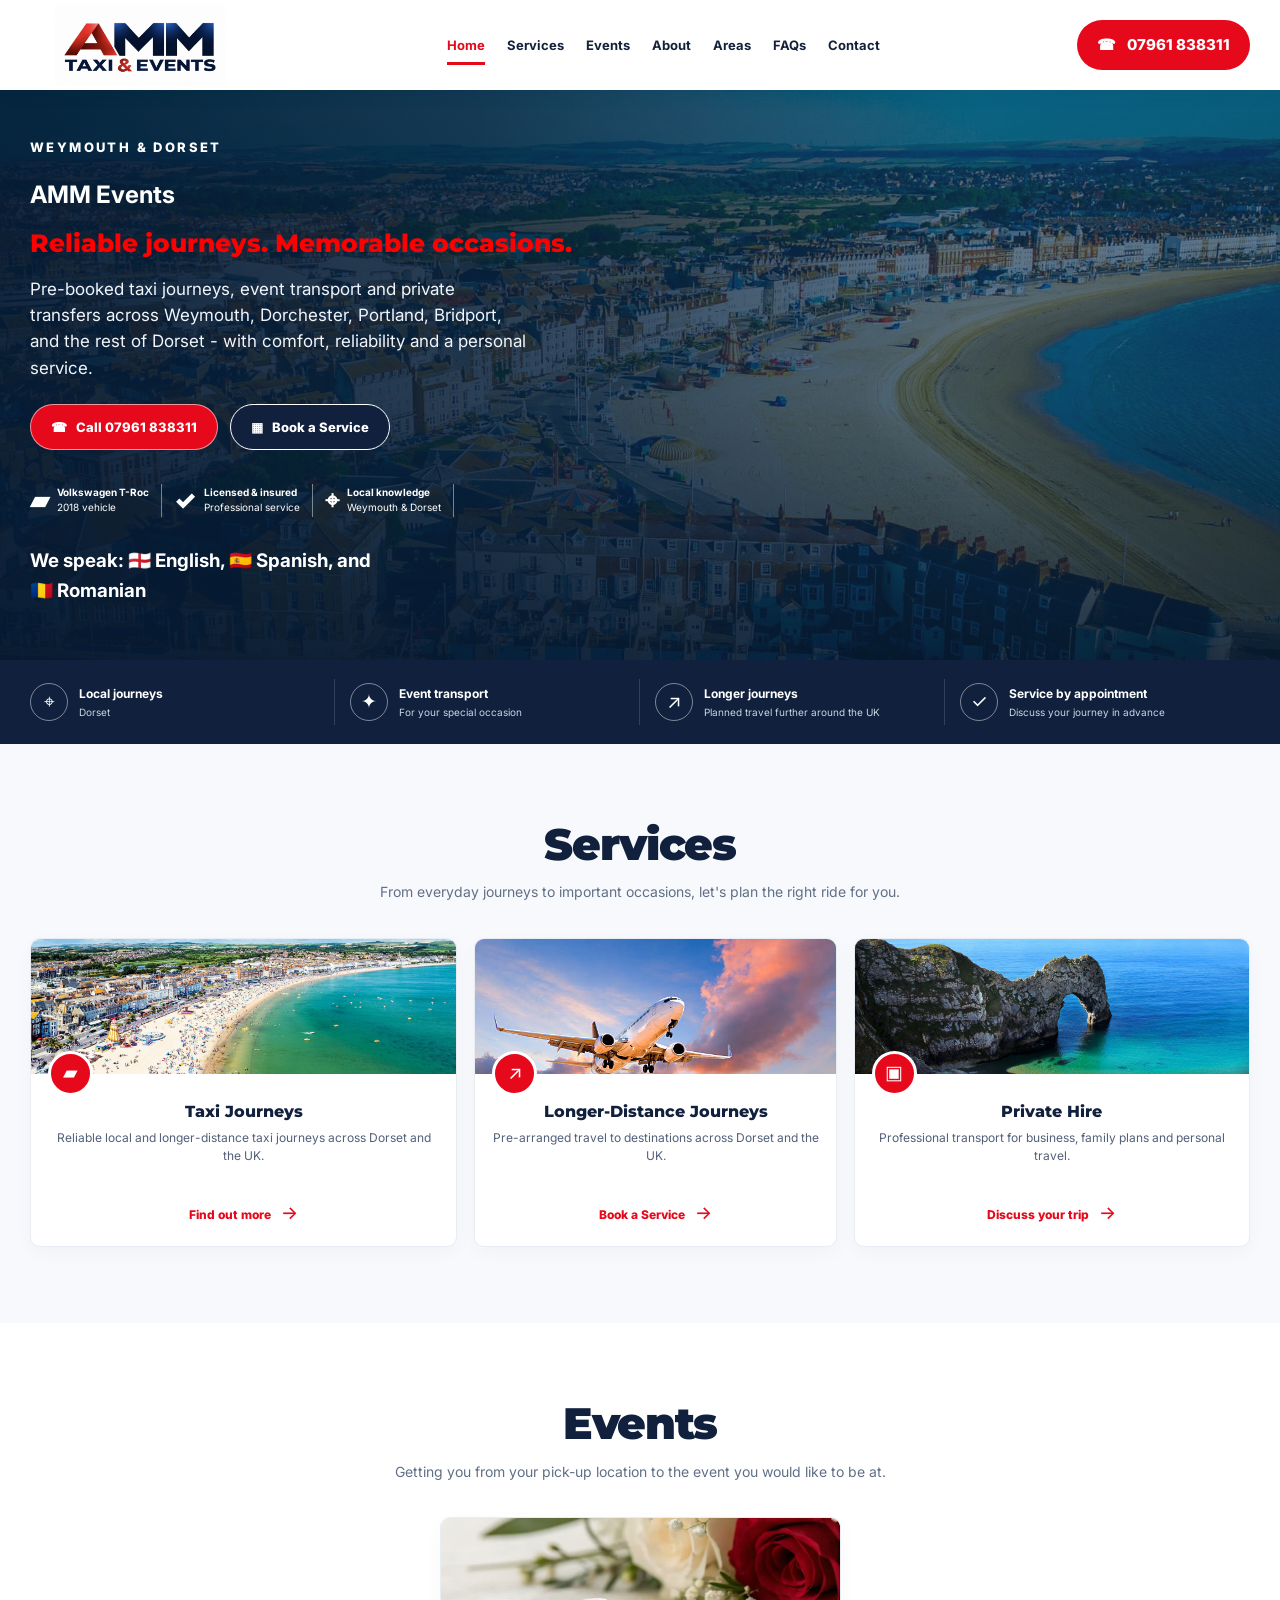
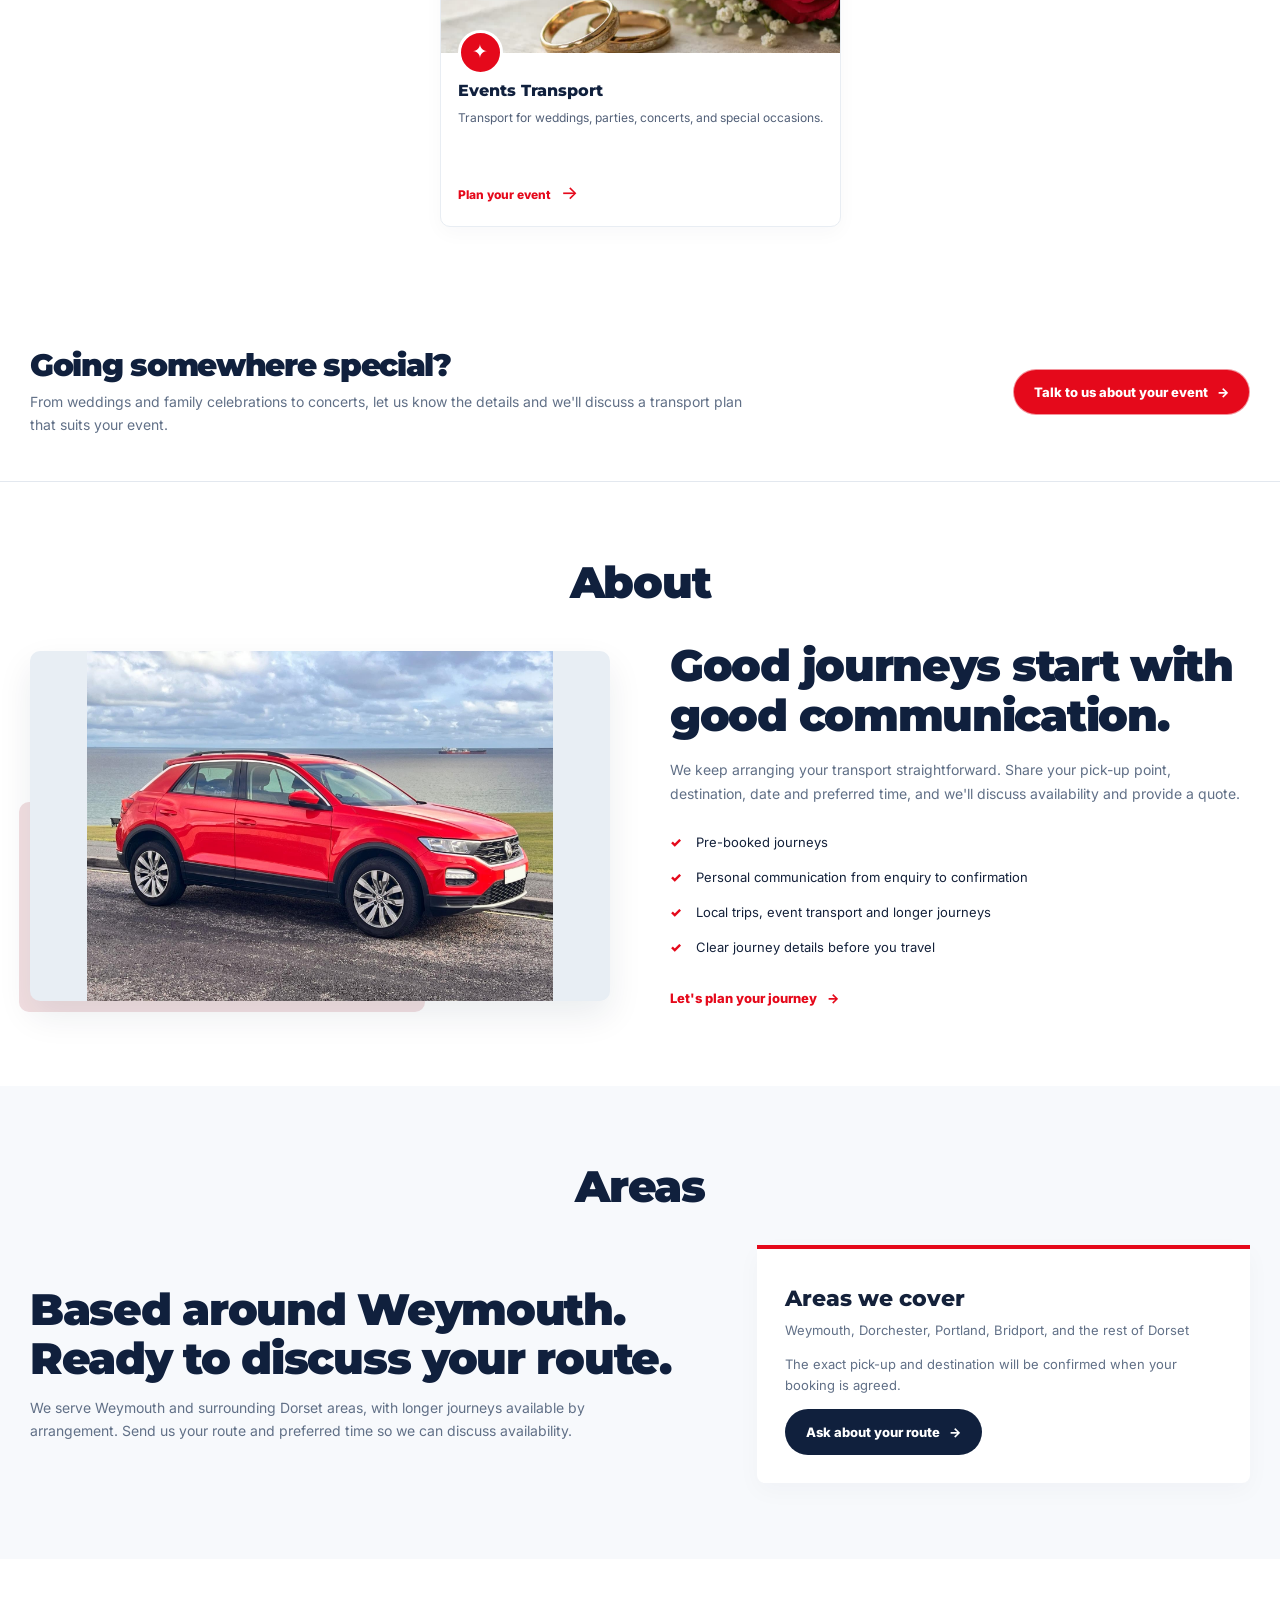
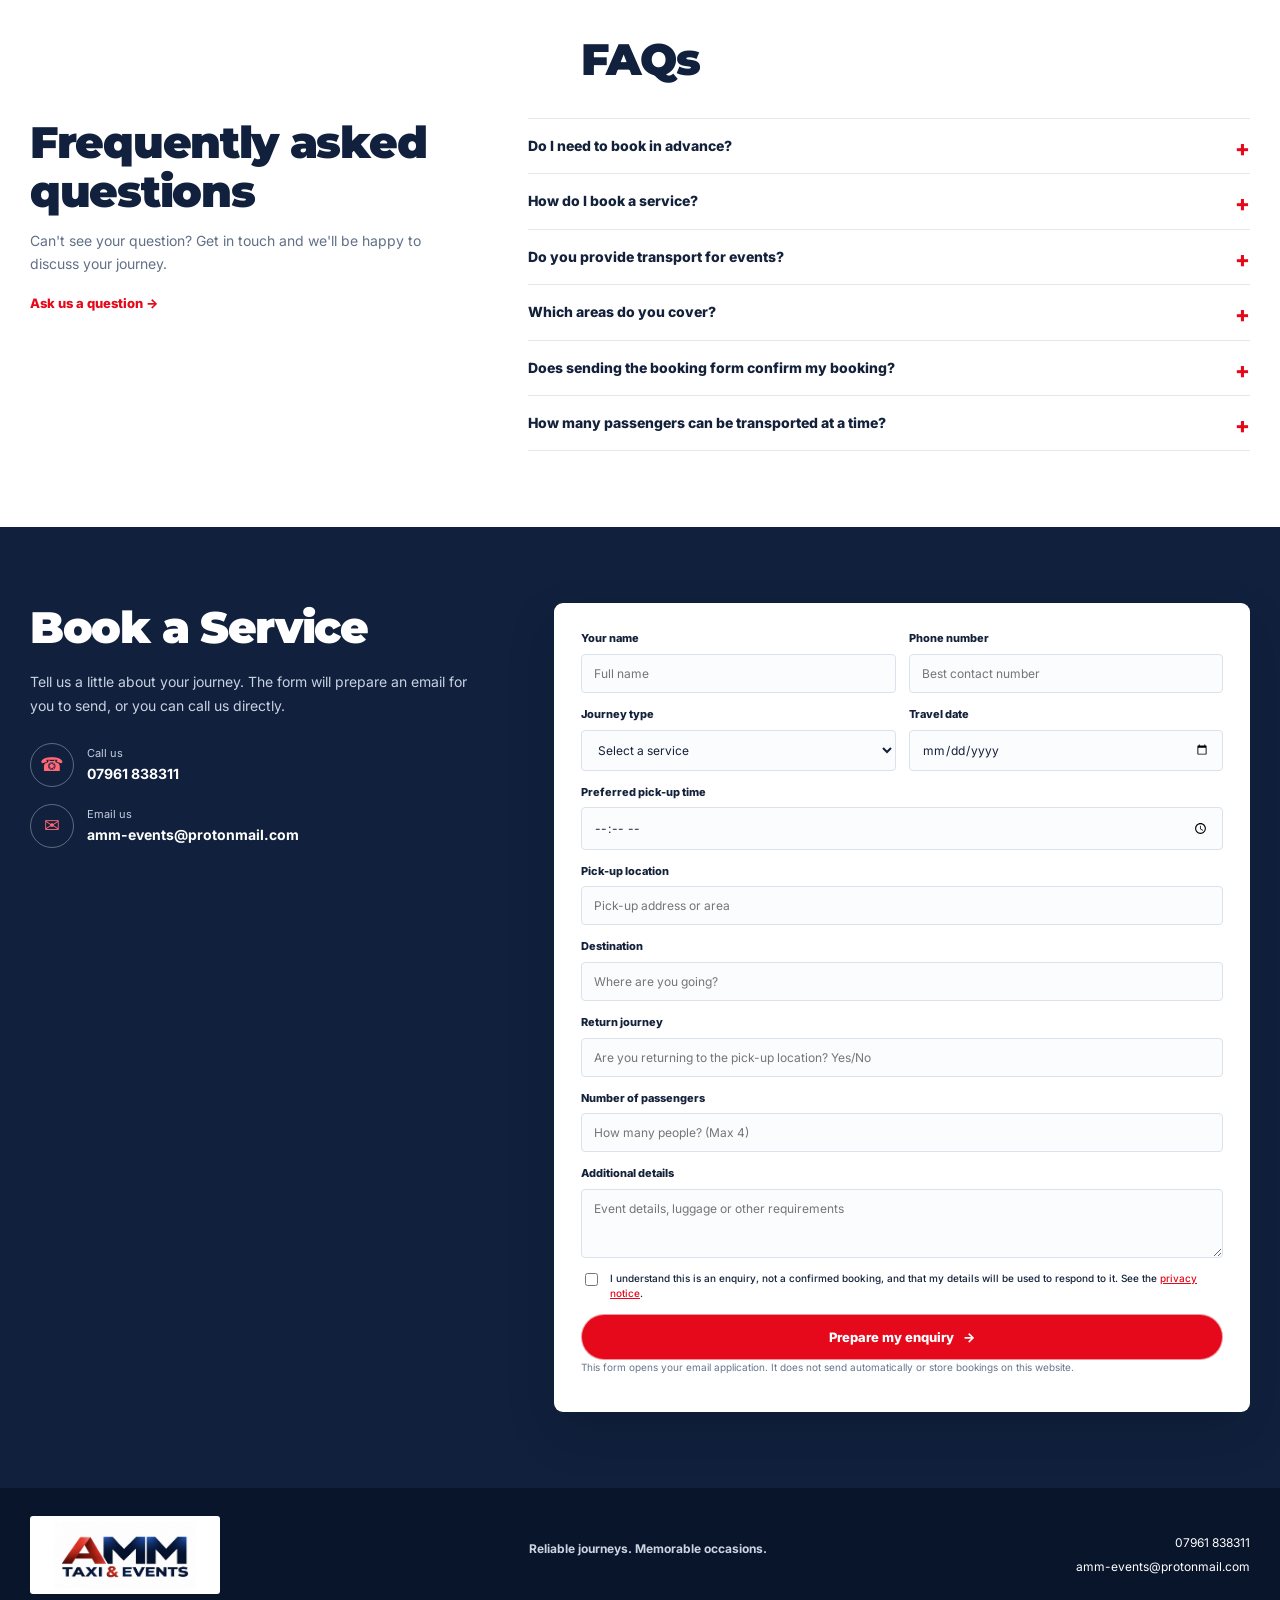
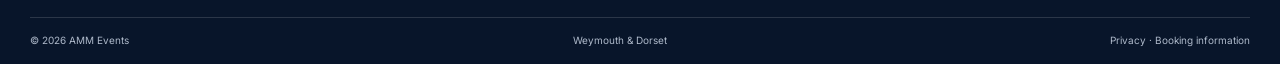
==== commit 094443f9: "email" ====
--- a/index.html
+++ b/index.html
@@ -16,7 +16,7 @@
     "@type":"TaxiService",
     "name":"AMM Events",
     "telephone":"+447961838311",
-    "email":"info@amm-taxi.co.uk",
+    "email":"amm-events@protonmail.com",
     "areaServed":["Weymouth","Portland","Dorchester","Chickerell","Dorset"],
     "url":"https://amm-taxi.co.uk",
     "description":"Pre-booked taxi journeys, event transport, private hire and longer-distance journeys around Weymouth and Dorset."
@@ -130,7 +130,7 @@
     <div class="container contact-grid">
       <div class="contact-copy"><h2>Book a Service</h2><p>Tell us a little about your journey. The form will prepare an email for you to send, or you can call us directly.</p>
         <a class="contact-detail" href="tel:07961838311"><span class="contact-detail-icon">☎</span><span><small>Call us</small><strong>07961 838311</strong></span></a>
-        <a class="contact-detail" href="mailto:info@amm-taxi.co.uk"><span class="contact-detail-icon">✉</span><span><small>Email us</small><strong>info@amm-taxi.co.uk</strong></span></a>
+        <a class="contact-detail" href="mailto:amm-events@protonmail.com"><span class="contact-detail-icon">✉</span><span><small>Email us</small><strong>amm-events@protonmail.com</strong></span></a>
       </div>
       <form class="quote-form" id="quote-form">
         <div class="form-row"><label for="name">Your name<input id="name" name="name" autocomplete="name" required placeholder="Full name"></label><label for="phone">Phone number<input id="phone" name="phone" type="tel" autocomplete="tel" required placeholder="Best contact number"></label></div>
@@ -150,10 +150,10 @@
 </main>
 
 <footer class="site-footer">
-  <div class="container footer-main"><a class="footer-logo" href="#home"><img src="assets/amm-logo.jpg" alt="AMM Events"></a><p>Reliable journeys. Memorable occasions.</p><div class="footer-contact"><a href="tel:07961838311">07961 838311</a><a href="mailto:info@amm-taxi.co.uk">info@amm-taxi.co.uk</a></div></div>
+  <div class="container footer-main"><a class="footer-logo" href="#home"><img src="assets/amm-logo.jpg" alt="AMM Events"></a><p>Reliable journeys. Memorable occasions.</p><div class="footer-contact"><a href="tel:07961838311">07961 838311</a><a href="mailto:amm-events@protonmail.com">amm-events@protonmail.com</a></div></div>
   <div class="container footer-bottom"><span>© <span id="year"></span> AMM Events</span><span>Weymouth & Dorset</span><span><a href="privacy.html">Privacy</a> · <a href="terms.html">Booking information</a></span></div>
 </footer>
 <div class="mobile-cta"><a href="tel:07961838311">Call AMM</a><a href="#contact">Book a Service</a></div>
 <script src="script.js"></script>
 </body>
-</html>+</html>
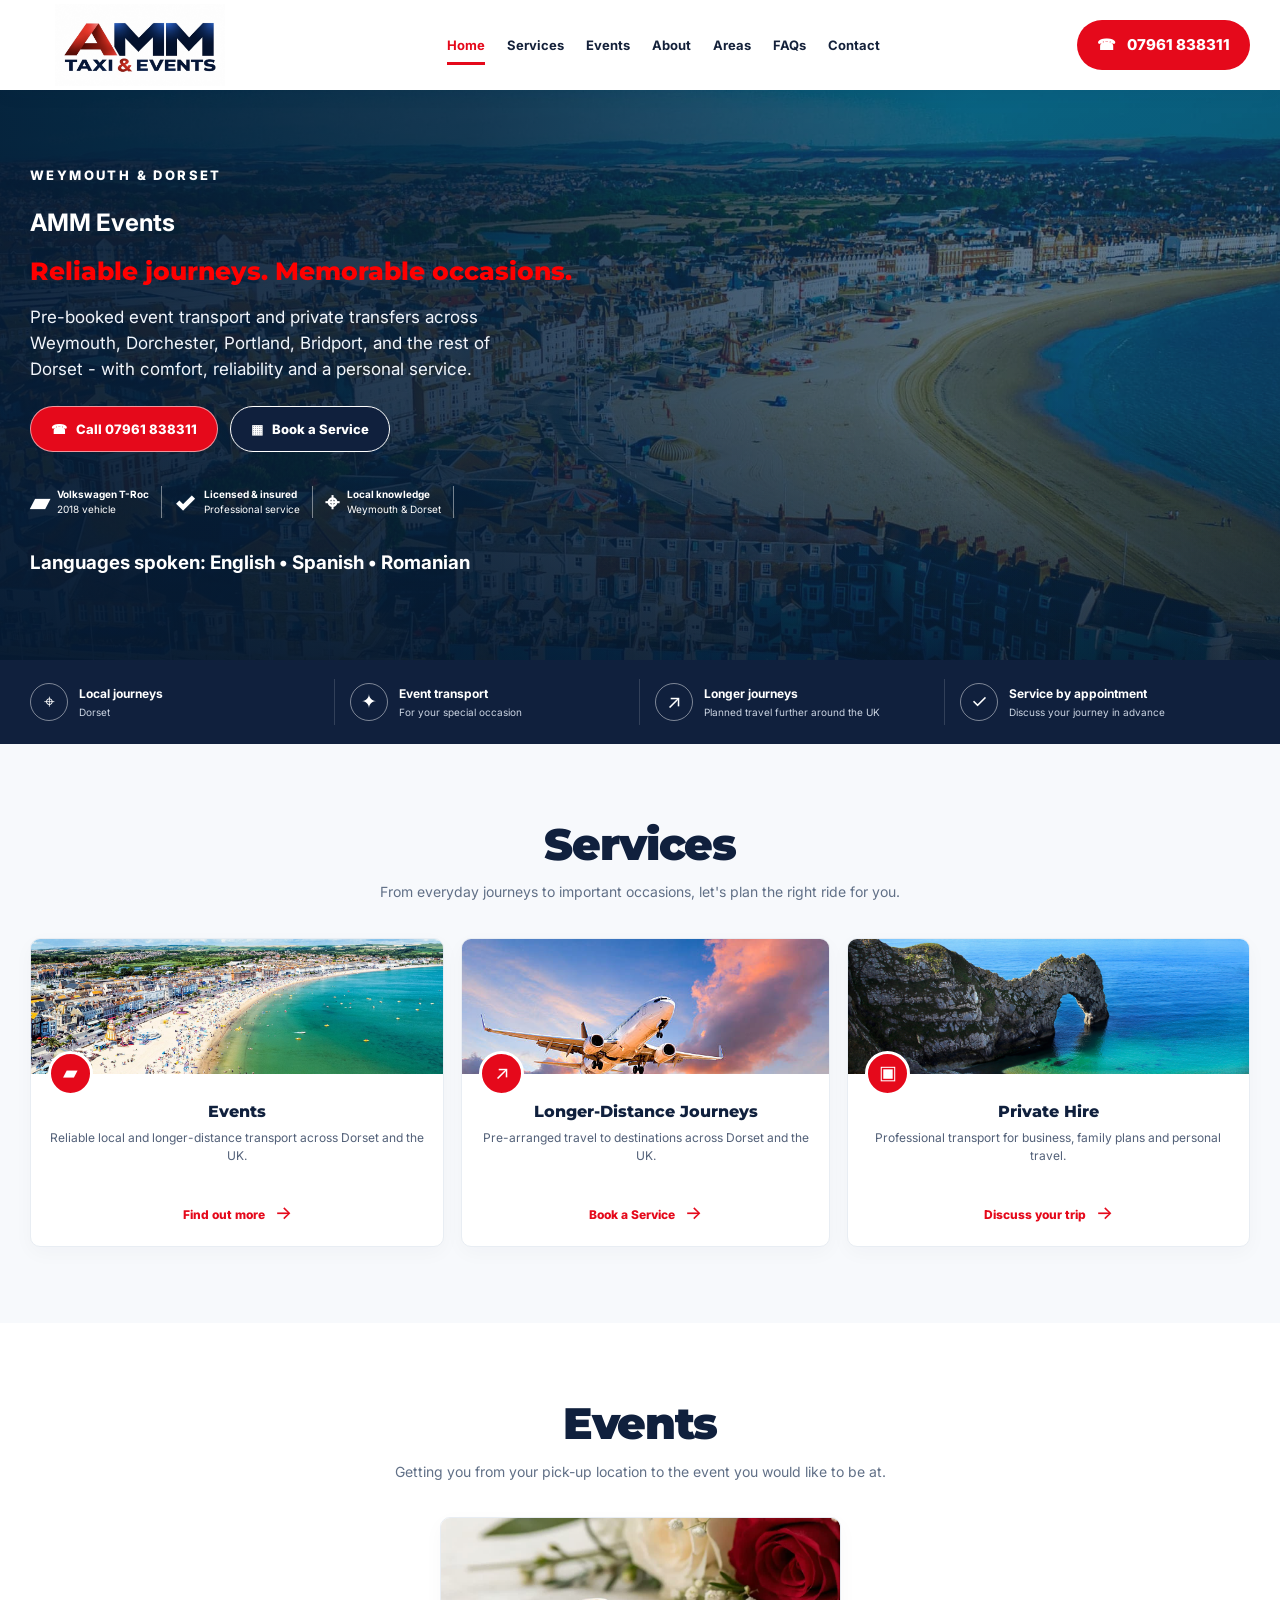
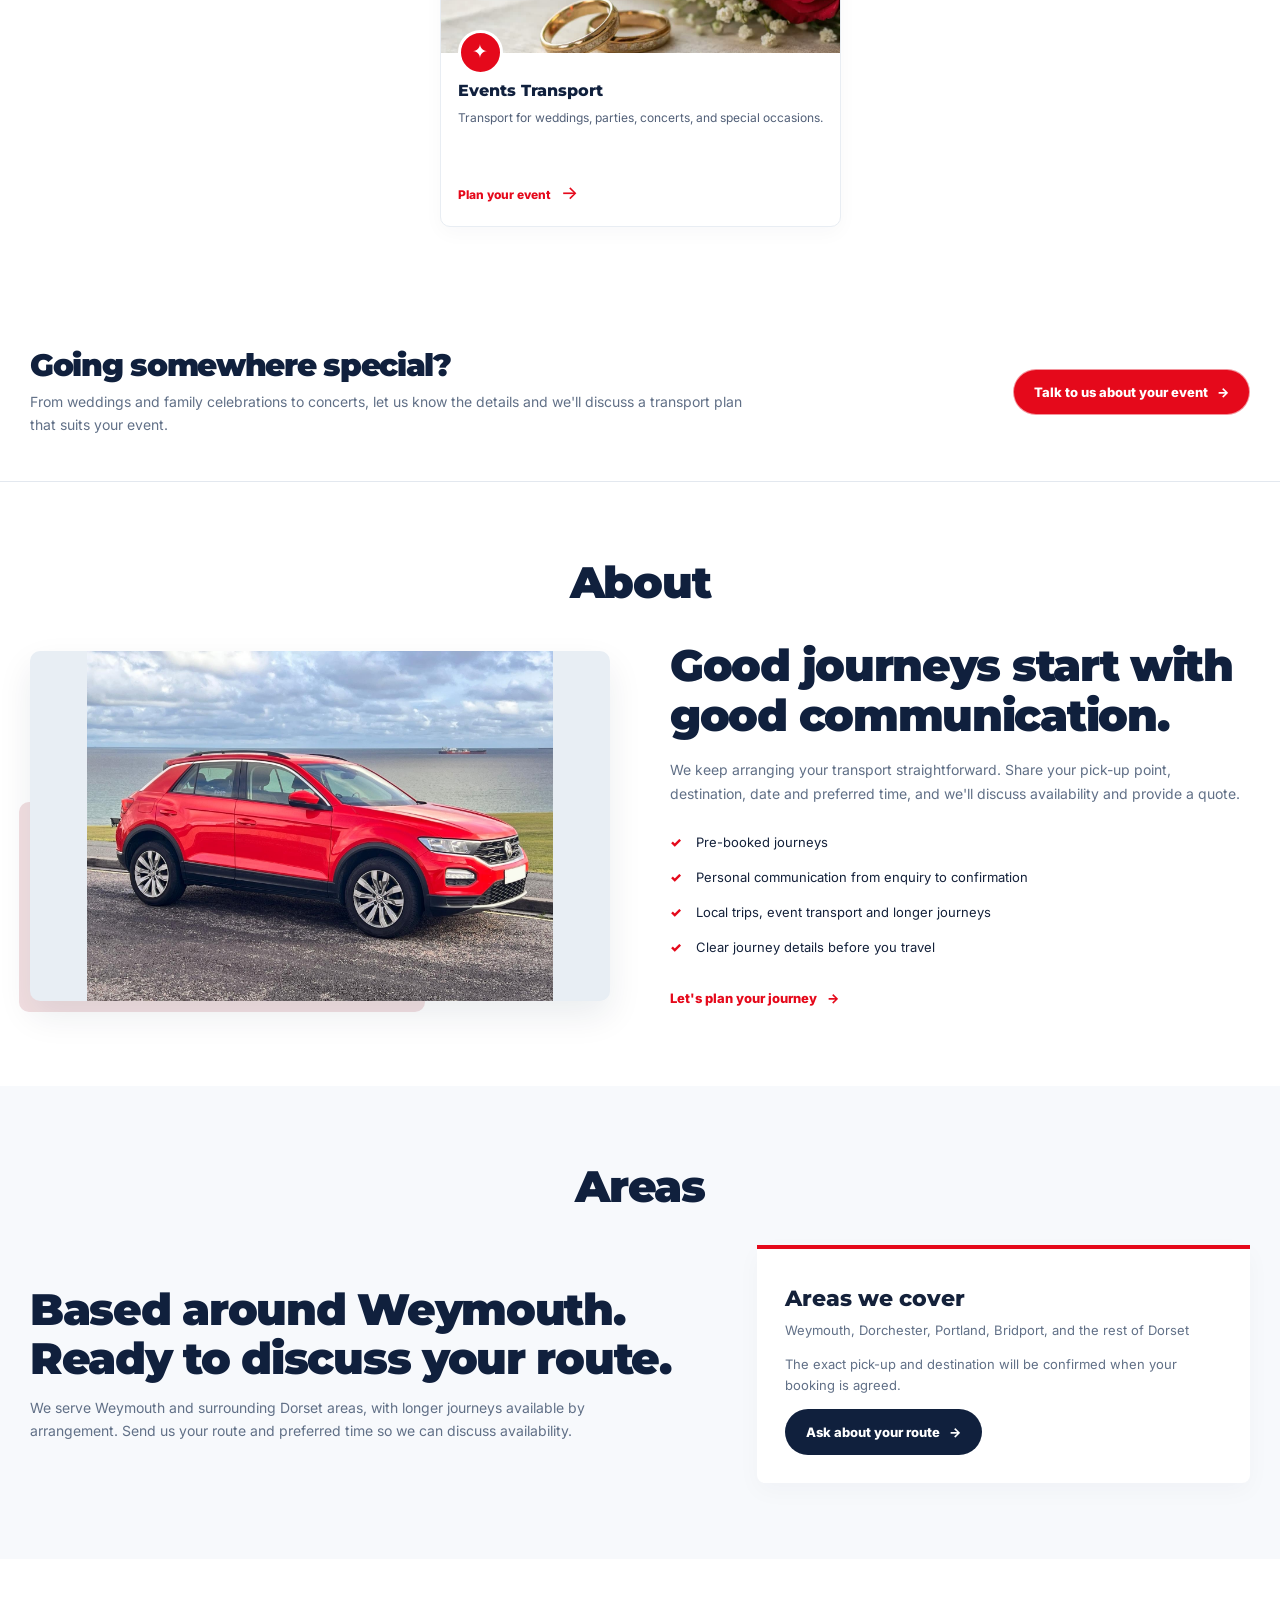
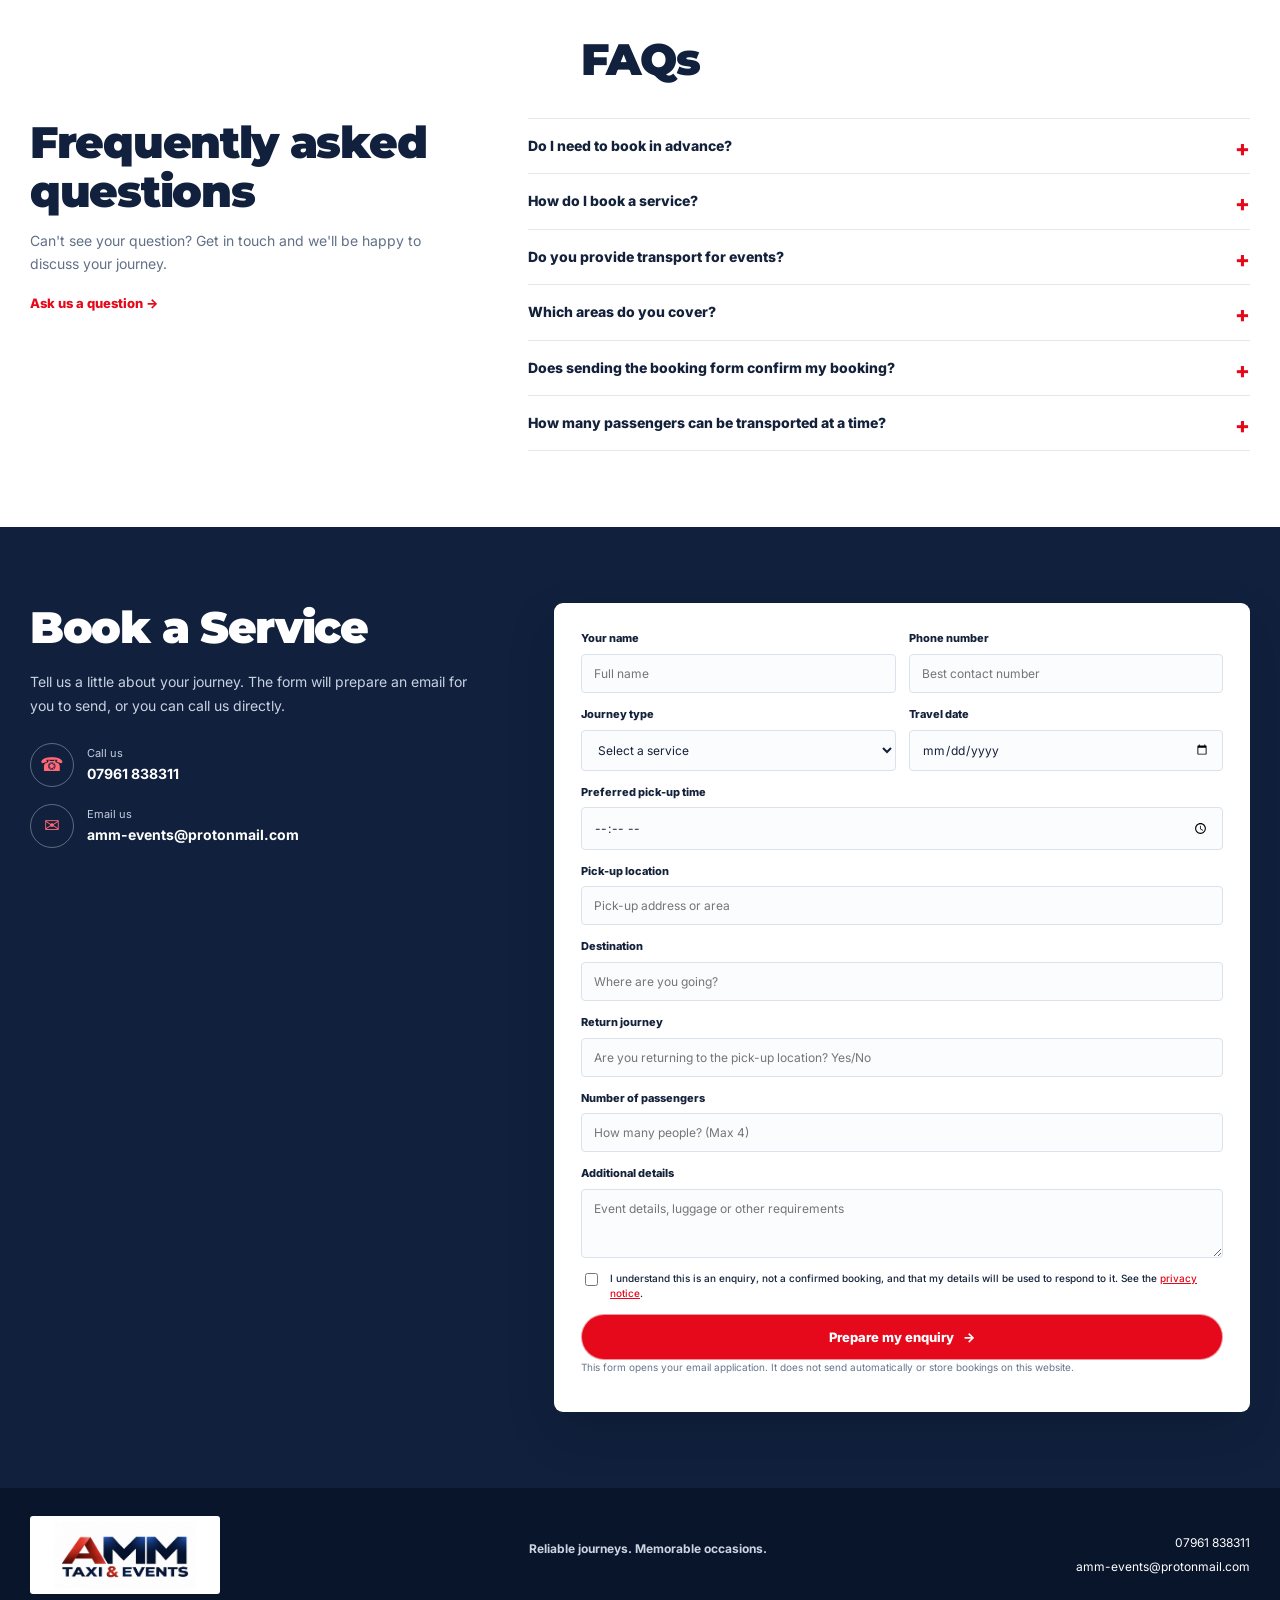
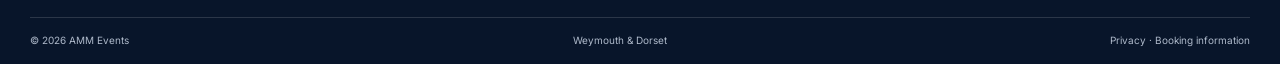
==== commit b0077494: "changes" ====
--- a/index.html
+++ b/index.html
@@ -3,7 +3,7 @@
 <head>
   <meta charset="utf-8">
   <meta name="viewport" content="width=device-width, initial-scale=1">
-  <meta name="description" content="AMM Events offers pre-booked taxi journeys, event transport, private hire and longer-distance travel around Weymouth and Dorset. Call 07961 838311 to discuss your journey.">
+  <meta name="description" content="AMM Events offers pre-booked event transport, private hire and longer-distance travel around Weymouth and Dorset. Call 07961 838311 to discuss your journey.">
   <meta name="theme-color" content="#10203d">
   <title>AMM Events | Pre-booked Taxi & Event Transport in Weymouth</title>
   <link rel="preconnect" href="https://fonts.googleapis.com">
@@ -19,7 +19,7 @@
     "email":"amm-events@protonmail.com",
     "areaServed":["Weymouth","Portland","Dorchester","Chickerell","Dorset"],
     "url":"https://amm-taxi.co.uk",
-    "description":"Pre-booked taxi journeys, event transport, private hire and longer-distance journeys around Weymouth and Dorset."
+    "description":"Pre-booked event transport, private hire and longer-distance journeys around Weymouth and Dorset."
   }
   </script>
 </head>
@@ -44,7 +44,7 @@
         <p class="eyebrow">WEYMOUTH & DORSET</p>
         <h1>AMM Events</h1>
         <p class="tagline" style="color: red;">Reliable journeys. Memorable occasions.</p>
-        <p class="intro">Pre-booked taxi journeys, event transport and private transfers across Weymouth, Dorchester, Portland, Bridport, and the rest of Dorset - with comfort, reliability and a personal service.</p>
+        <p class="intro">Pre-booked event transport and private transfers across Weymouth, Dorchester, Portland, Bridport, and the rest of Dorset - with comfort, reliability and a personal service.</p>
         <div class="hero-actions">
           <a class="button button-red" href="tel:07961838311"><span>☎</span> Call 07961 838311</a>
           <a class="button button-outline" href="#contact"><span>▦</span> Book a Service</a>
@@ -53,7 +53,7 @@
           <div><span class="trust-icon">▰</span><span><strong>Volkswagen T-Roc</strong><small>2018 vehicle</small></span></div>
           <div><span class="trust-icon">✓</span><span><strong>Licensed & insured</strong><small>Professional service</small></span></div>
           <div><span class="trust-icon">⌖</span><span><strong>Local knowledge</strong><small>Weymouth & Dorset</small></span></div>
-          <h3><br>We speak: 🏴󠁧󠁢󠁥󠁮󠁧󠁿 English, 🇪🇸 Spanish, and <br>🇷🇴 Romanian</h3>
+          <h3><br>Languages spoken: English • Spanish • Romanian</h3>
         </div>
       </div>
     </div>
@@ -72,7 +72,7 @@
     <div class="container">
       <div class="section-heading"><h2>Services</h2><p>From everyday journeys to important occasions, let's plan the right ride for you.</p></div>
       <div class="service-cards">
-        <article class="service-card"><img src="assets/taxi-journeys.jpg" alt="Weymouth harbour and coastline"><div class="card-content"><span class="card-icon">▰</span><h3>Taxi Journeys</h3><p>Reliable local and longer-distance taxi journeys across Dorset and the UK.</p><a href="#contact">Find out more <b>→</b></a></div></article>
+        <article class="service-card"><img src="assets/taxi-journeys.jpg" alt="Weymouth harbour and coastline"><div class="card-content"><span class="card-icon">▰</span><h3>Events</h3><p>Reliable local and longer-distance transport across Dorset and the UK.</p><a href="#contact">Find out more <b>→</b></a></div></article>
         <article class="service-card"><img src="assets/long-distance.jpg" alt="Open sky representing longer-distance travel"><div class="card-content"><span class="card-icon">↗</span><h3>Longer-Distance Journeys</h3><p>Pre-arranged travel to destinations across Dorset and the UK.</p><a href="#contact">Book a Service <b>→</b></a></div></article>
         <article class="service-card"><img src="assets/durdle-door.jpg" alt="Coastal landscape for private travel"><div class="card-content"><span class="card-icon">▣</span><h3>Private Hire</h3><p>Professional transport for business, family plans and personal travel.</p><a href="#contact">Discuss your trip <b>→</b></a></div></article>
       </div>
@@ -134,7 +134,7 @@
       </div>
       <form class="quote-form" id="quote-form">
         <div class="form-row"><label for="name">Your name<input id="name" name="name" autocomplete="name" required placeholder="Full name"></label><label for="phone">Phone number<input id="phone" name="phone" type="tel" autocomplete="tel" required placeholder="Best contact number"></label></div>
-        <div class="form-row"><label for="journey">Journey type<select id="journey" name="journey" required><option value="">Select a service</option><option>Taxi journey</option><option>Events transport</option><option>Longer-distance journey</option><option>Private hire</option><option>Other enquiry</option></select></label><label for="date">Travel date<input id="date" name="date" type="date"></label></div>
+        <div class="form-row"><label for="journey">Journey type<select id="journey" name="journey" required><option value="">Select a service</option><option>Events transport</option><option>Longer-distance journey</option><option>Private hire</option><option>Other enquiry</option></select></label><label for="date">Travel date<input id="date" name="date" type="date"></label></div>
         <label for="time">Preferred pick-up time<input id="time" name="time" type="time"></label>
         <label for="pickup">Pick-up location<input id="pickup" name="pickup" placeholder="Pick-up address or area"></label>
         <label for="destination">Destination<input id="destination" name="destination" placeholder="Where are you going?"></label>
@@ -156,4 +156,4 @@
 <div class="mobile-cta"><a href="tel:07961838311">Call AMM</a><a href="#contact">Book a Service</a></div>
 <script src="script.js"></script>
 </body>
-</html>
+</html>
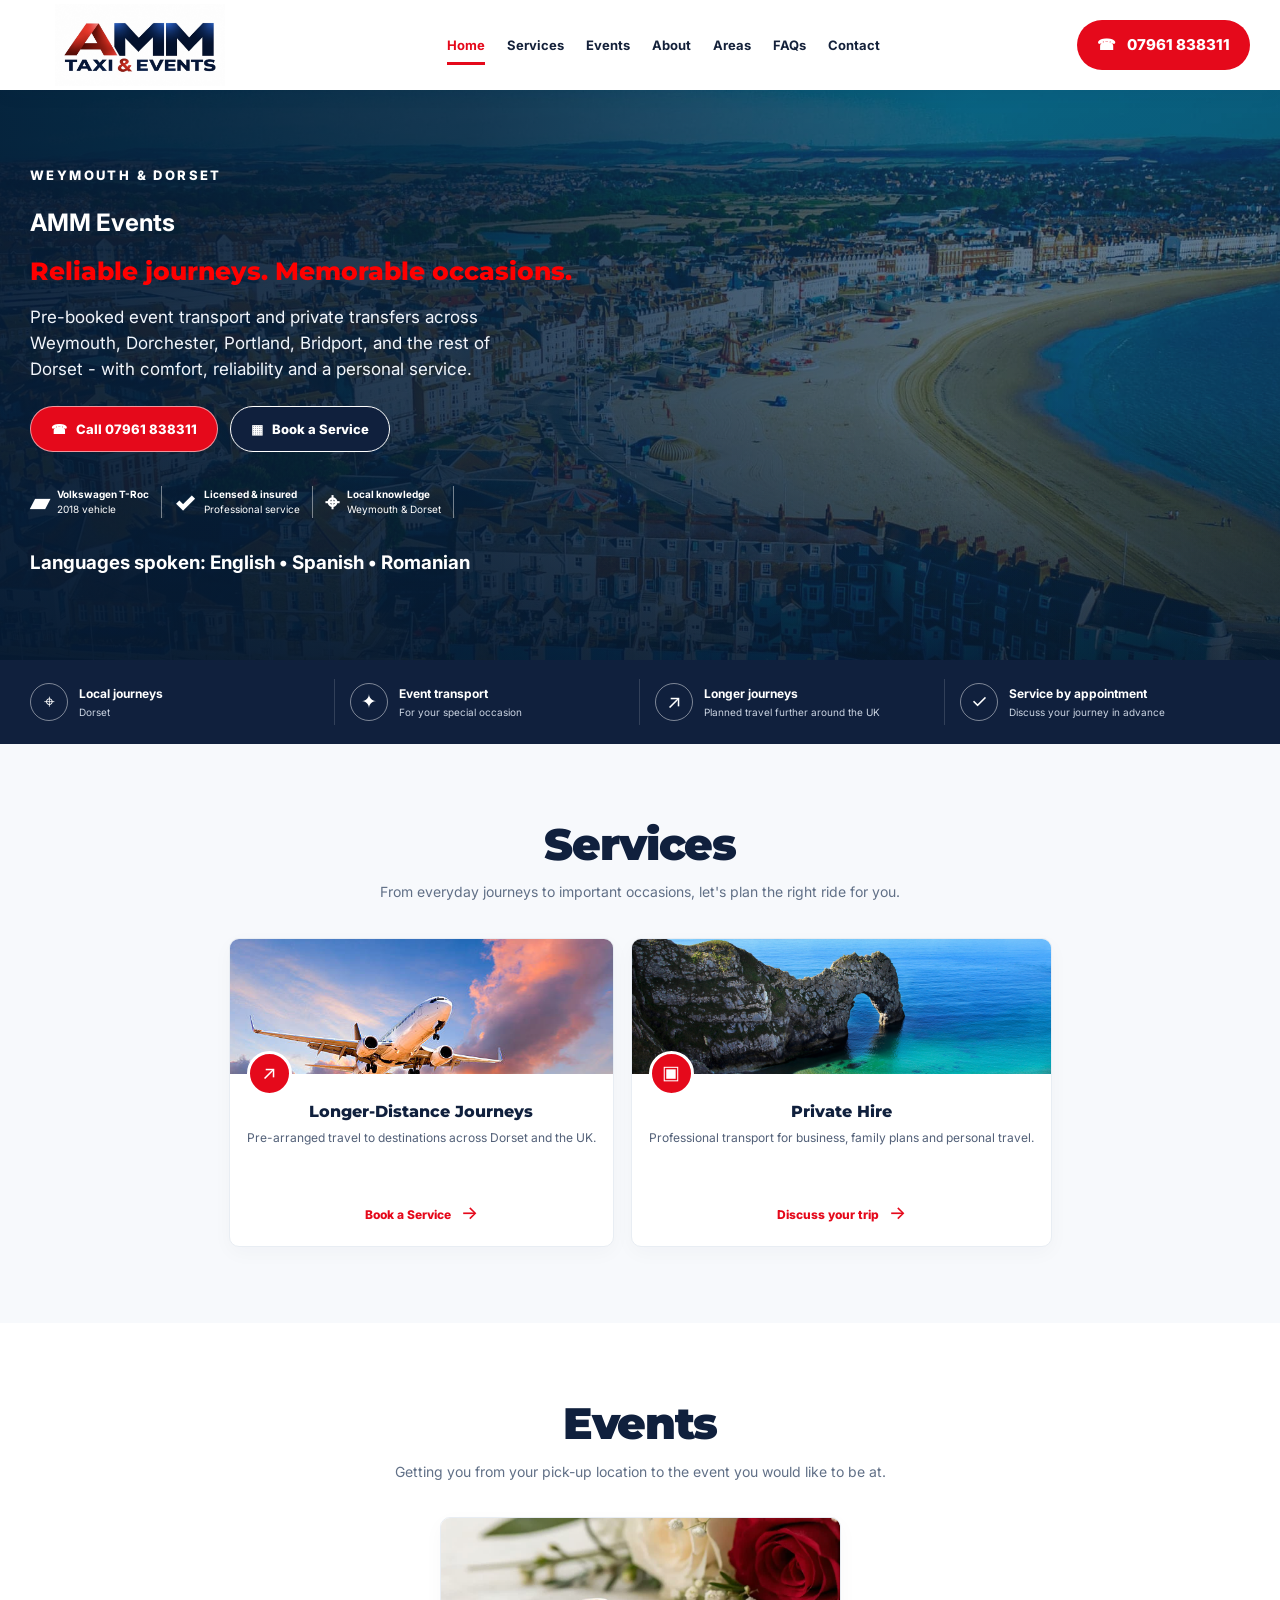
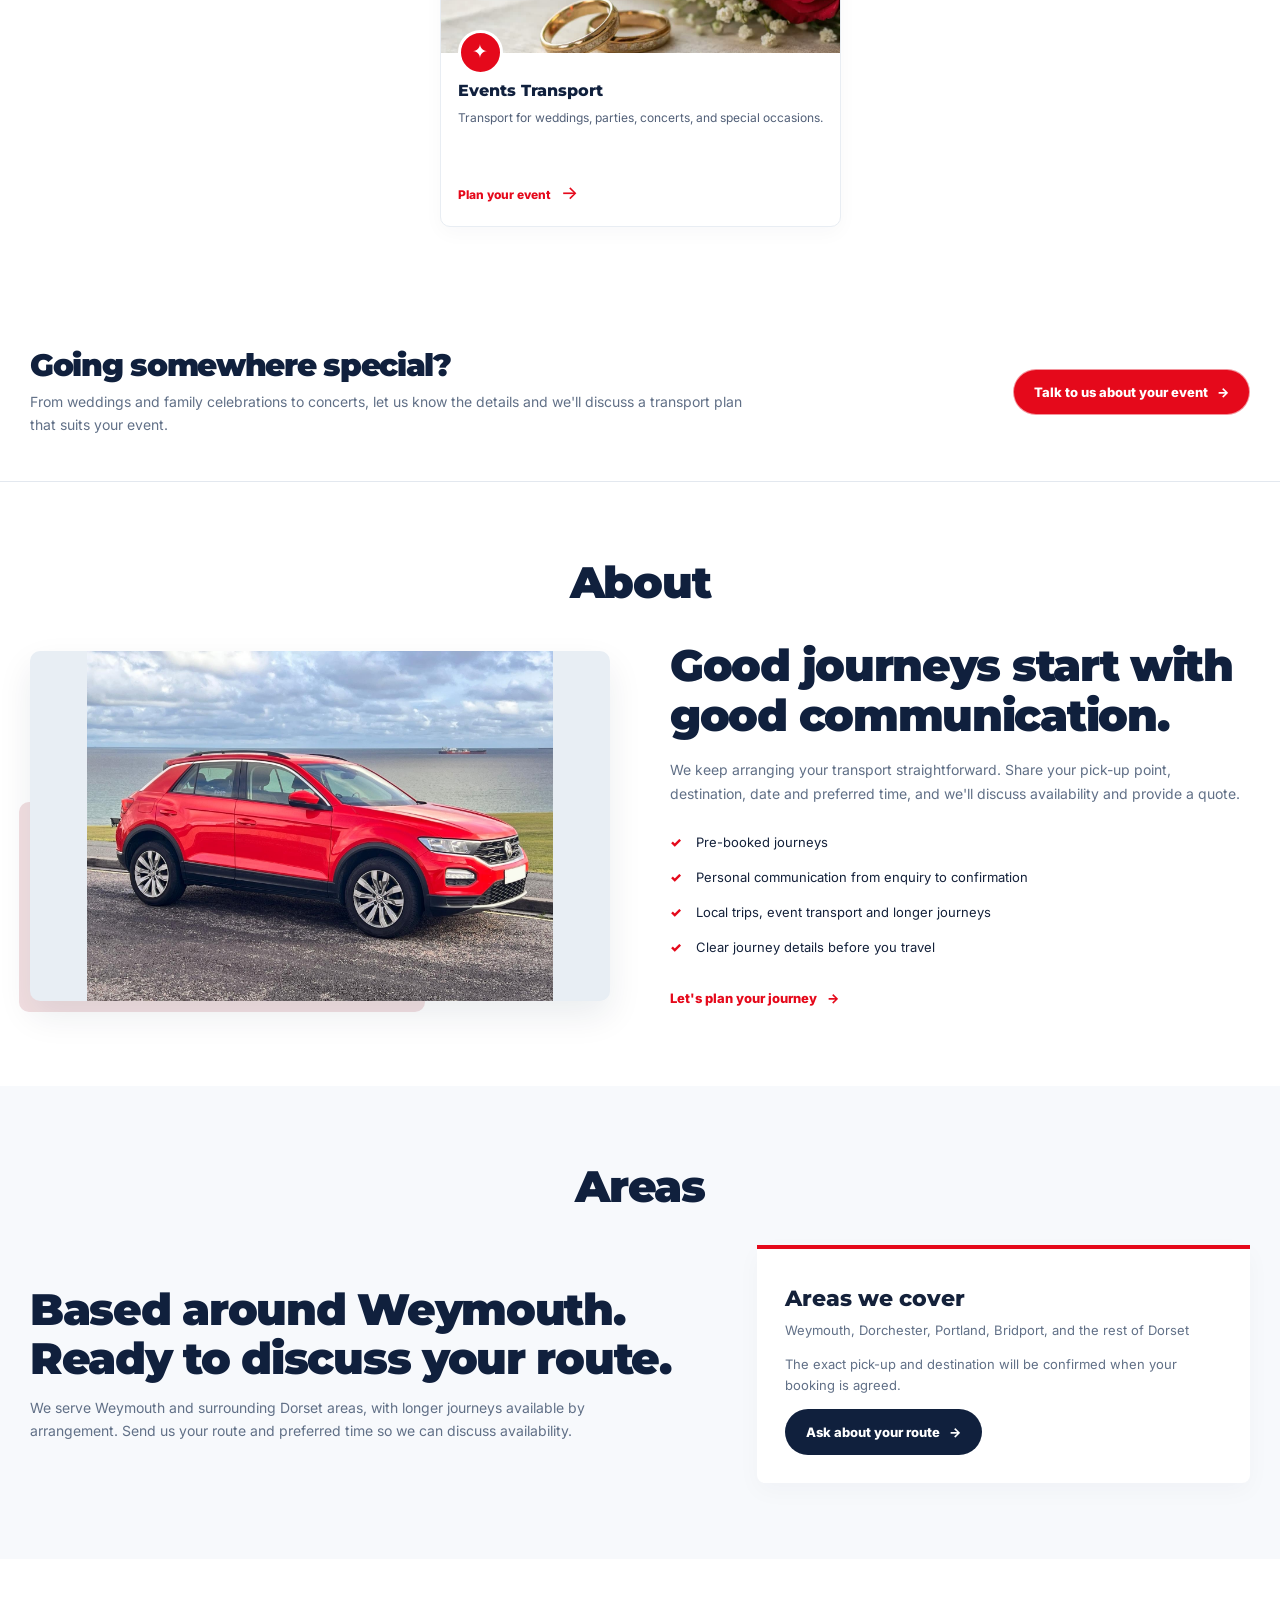
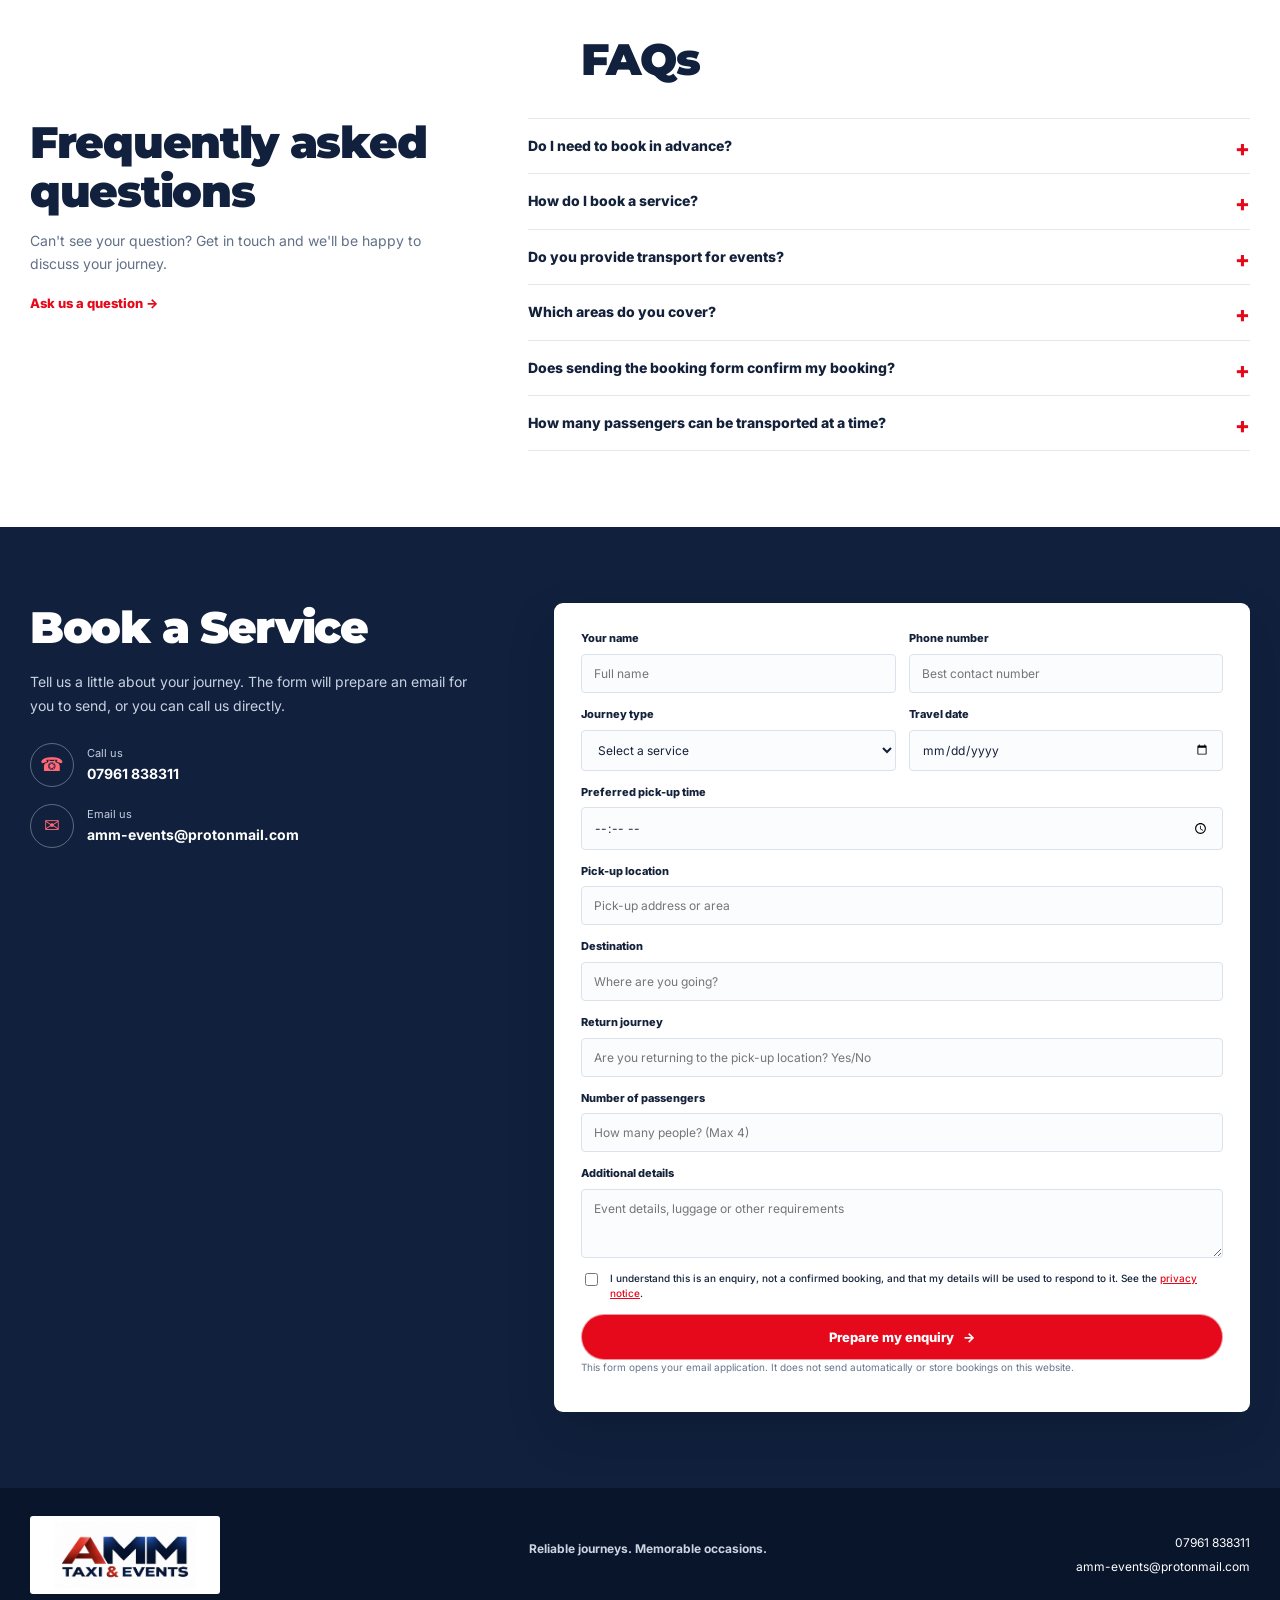
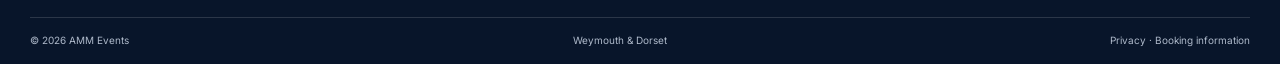
==== commit 6fd53085: "Add files via upload" ====
--- a/index.html
+++ b/index.html
@@ -72,7 +72,6 @@
     <div class="container">
       <div class="section-heading"><h2>Services</h2><p>From everyday journeys to important occasions, let's plan the right ride for you.</p></div>
       <div class="service-cards">
-        <article class="service-card"><img src="assets/taxi-journeys.jpg" alt="Weymouth harbour and coastline"><div class="card-content"><span class="card-icon">▰</span><h3>Events</h3><p>Reliable local and longer-distance transport across Dorset and the UK.</p><a href="#contact">Find out more <b>→</b></a></div></article>
         <article class="service-card"><img src="assets/long-distance.jpg" alt="Open sky representing longer-distance travel"><div class="card-content"><span class="card-icon">↗</span><h3>Longer-Distance Journeys</h3><p>Pre-arranged travel to destinations across Dorset and the UK.</p><a href="#contact">Book a Service <b>→</b></a></div></article>
         <article class="service-card"><img src="assets/durdle-door.jpg" alt="Coastal landscape for private travel"><div class="card-content"><span class="card-icon">▣</span><h3>Private Hire</h3><p>Professional transport for business, family plans and personal travel.</p><a href="#contact">Discuss your trip <b>→</b></a></div></article>
       </div>
